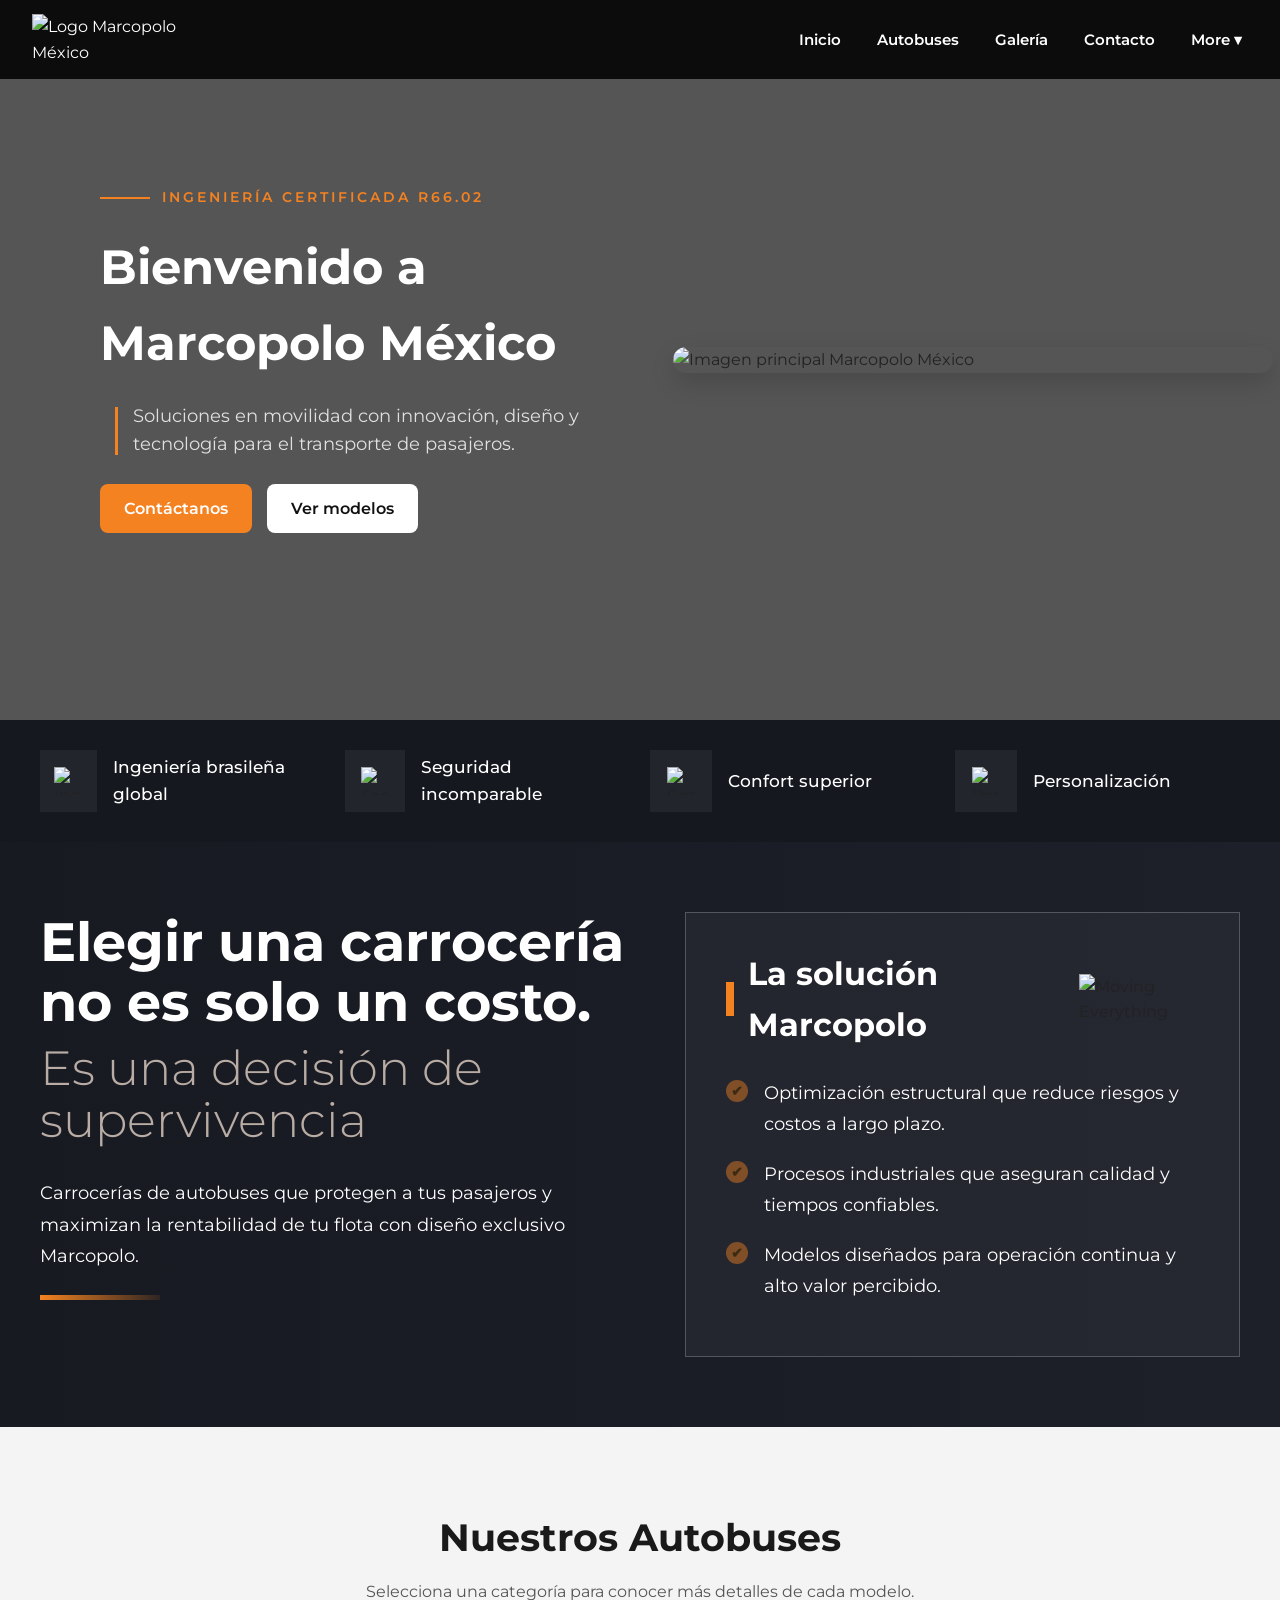
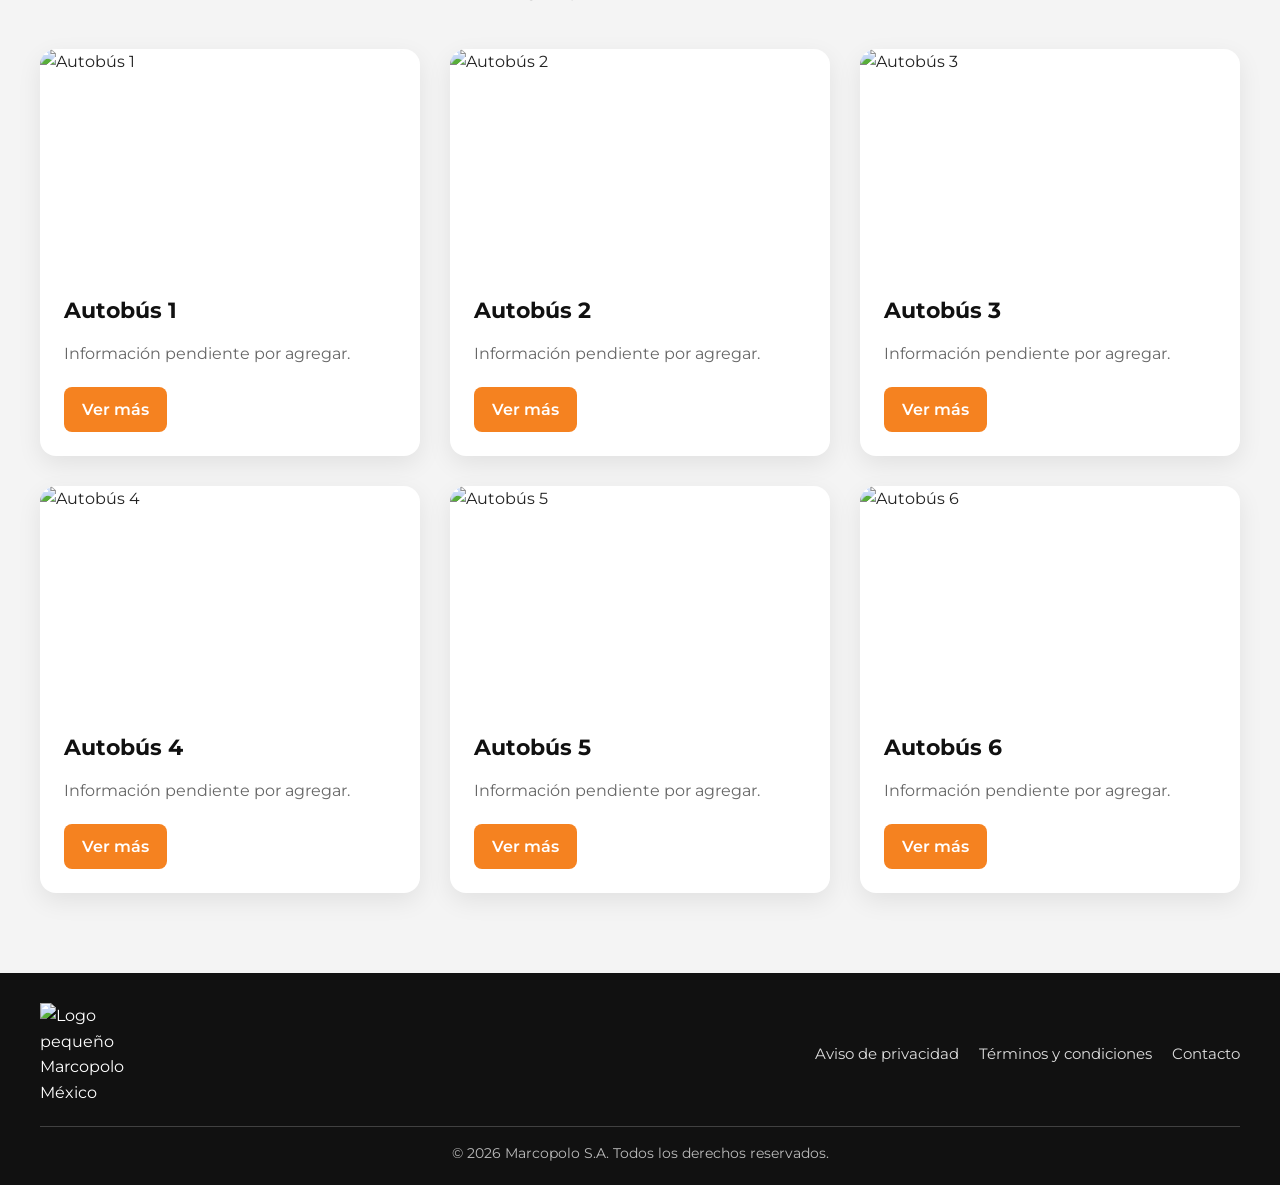
==== PROYECTO FINAL/index.html @ 4798199f "Proyecto Final Com 1" ====
<!DOCTYPE html>
<html lang="es">

<head>
    <meta charset="UTF-8">
    <meta name="viewport" content="width=device-width, initial-scale=1.0">
    <title>Marcopolo México</title>
    <link rel="stylesheet" href="./src/style.css">
</head>

<body>

    <!-- HEADER -->
    <header class="header scrolled">
        <nav class="navbar">
            <div class="logo">
                <a href="#">
                    <img src="https://static.wixstatic.com/media/1a2358_b7e02a08e4a04e098632e47b6dcf3180~mv2.webp/v1/fill/w_160,h_32,al_c,q_80,usm_0.66_1.00_0.01,enc_avif,quality_auto/Logo%20-%20tipografia%20blanca.webp"
                        alt="Logo Marcopolo México">
                </a>
            </div>

            <ul class="nav-menu">
                <li><a href="#inicio">Inicio</a></li>
                <li><a href="#foraneos">Autobuses</a></li>
                <li><a href="#galeria">Galería</a></li>
                <li><a href="#contacto">Contacto</a></li>

                <li class="dropdown">
                    <a href="#">More ▾</a>
                    <ul class="dropdown-menu">
                        <li><a href="#privacidad">Aviso de privacidad</a></li>
                        <li><a href="#ubicaciones">Ubicaciones</a></li>
                    </ul>
                </li>
            </ul>
        </nav>
    </header>

    <!-- MAIN -->
    <main class="main" id="inicio">
        <section class="hero">
            <div class="hero-content">
                <span class="hero-tag">
                    <span class="line"></span>
                    INGENIERÍA CERTIFICADA R66.02
                </span>

                <h1>Bienvenido a Marcopolo México</h1>

                <p class="hero-text">
                    Soluciones en movilidad con innovación, diseño y tecnología para el transporte de pasajeros.
                </p>
                <!-- BOTONES -->
                <div class="hero-buttons">
                    <a href="#contacto" class="btn-primary">Contáctanos</a>
                    <a href="#modelos" class="btn-secondary">Ver modelos</a>
                </div>
            </div>

            <div class="hero-media">
                <img src="https://www.marcopolomexico.com.mx/image/resize_crop?w=2000&h=1080&src=userfiles/ht-produtos/imagen-de-fondo-1.png"
                    alt="Imagen principal Marcopolo México">
            </div>
        </section>

        <!-- SECCIÓN 1: BENEFICIOS -->
        <section class="benefits">
            <div class="benefit-item">
                <div class="benefit-icon">
                    <img src="https://static.wixstatic.com/media/328b50_f29d10720d354759949ce87434130590%7Emv2.png/v1/fill/w_180%2Ch_180%2Clg_1%2Cusm_0.66_1.00_0.01/328b50_f29d10720d354759949ce87434130590%7Emv2.png"
                        alt="Ingeniería">
                </div>
                <p>Ingeniería brasileña global</p>
            </div>

            <div class="benefit-item">
                <div class="benefit-icon">
                    <img src="https://static.wixstatic.com/media/328b50_f29d10720d354759949ce87434130590%7Emv2.png/v1/fill/w_180%2Ch_180%2Clg_1%2Cusm_0.66_1.00_0.01/328b50_f29d10720d354759949ce87434130590%7Emv2.png"
                        alt="Seguridad">
                </div>
                <p>Seguridad incomparable</p>
            </div>

            <div class="benefit-item">
                <div class="benefit-icon">
                    <img src="https://static.wixstatic.com/media/328b50_f29d10720d354759949ce87434130590%7Emv2.png/v1/fill/w_180%2Ch_180%2Clg_1%2Cusm_0.66_1.00_0.01/328b50_f29d10720d354759949ce87434130590%7Emv2.png"
                        alt="Confort">
                </div>
                <p>Confort superior</p>
            </div>

            <div class="benefit-item">
                <div class="benefit-icon">
                    <img src="https://static.wixstatic.com/media/328b50_f29d10720d354759949ce87434130590%7Emv2.png/v1/fill/w_180%2Ch_180%2Clg_1%2Cusm_0.66_1.00_0.01/328b50_f29d10720d354759949ce87434130590%7Emv2.png"
                        alt="Personalización">
                </div>
                <p>Personalización</p>
            </div>
        </section>

        <!-- SECCIÓN 2: TEXTO + SOLUCIÓN MARCOPOLO -->
        <section class="about-solution">
            <div class="about-text">
                <h2>Elegir una carrocería no es solo un costo.</h2>
                <h3>Es una decisión de supervivencia</h3>
                <p>
                    Carrocerías de autobuses que protegen a tus pasajeros y
                    maximizan la rentabilidad de tu flota con diseño exclusivo Marcopolo.
                </p>
                <span class="about-line"></span>
            </div>

            <div class="solution-box">
                <div class="solution-header">
                    <span class="solution-accent"></span>
                    <h3>La solución Marcopolo</h3>
                    <img src="..." alt="Moving Everything">
                </div>

                <ul>
                    <li>Optimización estructural que reduce riesgos y costos a largo plazo.</li>
                    <li>Procesos industriales que aseguran calidad y tiempos confiables.</li>
                    <li>Modelos diseñados para operación continua y alto valor percibido.</li>
                </ul>
            </div>
        </section>

        <!-- SECCIÓN 3: MENÚ DE 6 CARDS -->
        <section class="bus-menu" id="foraneos">
            <div class="section-title">
                <h2>Nuestros Autobuses</h2>
                <p>Selecciona una categoría para conocer más detalles de cada modelo.</p>
            </div>

            <div class="bus-cards">
                <article class="bus-card">
                    <div class="bus-card-image">
                        <img src="..." alt="Autobús 1">
                    </div>
                    <div class="bus-card-content">
                        <h3>Autobús 1</h3>
                        <p>Información pendiente por agregar.</p>
                        <a href="#">Ver más</a>
                    </div>
                </article>

                <article class="bus-card">
                    <div class="bus-card-image">
                        <img src="..." alt="Autobús 2">
                    </div>
                    <div class="bus-card-content">
                        <h3>Autobús 2</h3>
                        <p>Información pendiente por agregar.</p>
                        <a href="#">Ver más</a>
                    </div>
                </article>

                <article class="bus-card">
                    <div class="bus-card-image">
                        <img src="..." alt="Autobús 3">
                    </div>
                    <div class="bus-card-content">
                        <h3>Autobús 3</h3>
                        <p>Información pendiente por agregar.</p>
                        <a href="#">Ver más</a>
                    </div>
                </article>

                <article class="bus-card">
                    <div class="bus-card-image">
                        <img src="..." alt="Autobús 4">
                    </div>
                    <div class="bus-card-content">
                        <h3>Autobús 4</h3>
                        <p>Información pendiente por agregar.</p>
                        <a href="#">Ver más</a>
                    </div>
                </article>

                <article class="bus-card">
                    <div class="bus-card-image">
                        <img src="..." alt="Autobús 5">
                    </div>
                    <div class="bus-card-content">
                        <h3>Autobús 5</h3>
                        <p>Información pendiente por agregar.</p>
                        <a href="#">Ver más</a>
                    </div>
                </article>

                <article class="bus-card">
                    <div class="bus-card-image">
                        <img src="..." alt="Autobús 6">
                    </div>
                    <div class="bus-card-content">
                        <h3>Autobús 6</h3>
                        <p>Información pendiente por agregar.</p>
                        <a href="#">Ver más</a>
                    </div>
                </article>
            </div>
        </section>
    </main>

    <!-- FOOTER -->
    <footer class="footer">
        <div class="footer-container">
            <div class="footer-logo">
                <img src="https://static.wixstatic.com/media/1a2358_b57d3fe63d0a45a3bd9db5c2badbbc7b~mv2.webp/v1/fill/w_143,h_22,al_c,q_80,usm_0.66_1.00_0.01,enc_avif,quality_auto/logo-gris.webp"
                    alt="Logo pequeño Marcopolo México">
            </div>

            <div class="footer-links">
                <a href="#privacidad">Aviso de privacidad</a>
                <a href="#terminos">Términos y condiciones</a>
                <a href="#contacto">Contacto</a>
            </div>
        </div>

        <div class="footer-copy">
            <p>© 2026 Marcopolo S.A. Todos los derechos reservados.</p>
        </div>
    </footer>

    <script>
        const header = document.querySelector('.header');

        window.addEventListener('scroll', () => {
            if (window.scrollY > 50) {
                header.classList.add('scrolled');
            } else {
                header.classList.remove('scrolled');
            }
        });
    </script>

</body>

</html>
---- PROYECTO FINAL/src/style.css ----
/* =========================
FUENTE Y CONFIGURACIÓN GLOBAL
========================= */
@import url('https://fonts.googleapis.com/css2?family=Montserrat:wght@300;400;500;600;700&display=swap');

/* Selector universal */
* {
    margin: 0;
    padding: 0;
    box-sizing: border-box;
}

/* Herencia y estilos base */
html {
    scroll-behavior: smooth;
}

body {
    font-family: 'Montserrat', sans-serif;
    background-color: #f4f4f4;
    color: #222;
    line-height: 1.6;
}

body,
html {
    margin: 0;
    padding: 0;
}

/* Selectores múltiples */
h1,
h2,
h3 {
    color: #111;
}

a {
    text-decoration: none;
    color: inherit;
}

ul {
    list-style: none;
}

img {
    max-width: 100%;
    display: block;
}

/* =========================
HEADER Y NAVBAR
========================= */
.header {
    position: fixed;
    top: 0;
    left: 0;
    width: 100%;

    background-color: rgba(0, 0, 0, 0.85);
    color: #fff;

    z-index: 1000;
    transition: background-color 0.4s ease, backdrop-filter 0.4s ease;
}

.navbar {
    max-width: 1400px;
    margin: 0 auto;
    padding: 14px 32px;

    display: flex;
    /* Flexbox */
    justify-content: space-between;
    align-items: center;
    gap: 20px;
}

.logo img {
    width: 170px;
    height: auto;
}

/* Menú principal */
.nav-menu {
    display: flex;
    align-items: center;
    gap: 24px;
}

.nav-menu li {
    position: relative;
    /* necesario para el dropdown */
}

.nav-menu a {
    font-size: 0.95rem;
    font-weight: 600;
    color: #ffffff;
    padding: 10px 6px;
    transition: color 0.3s ease, border-color 0.3s ease;
    border-bottom: 2px solid transparent;
}

/* Hover */
.nav-menu a:hover {
    color: #f58220;
    border-bottom: 2px solid #f58220;
}

.header.scrolled {
    background-color: transparent;
    backdrop-filter: blur(6px);
    /* efecto moderno opcional */
}


/* =========================
DROPDOWN
========================= */
.dropdown-menu {
    position: absolute;
    top: 100%;
    right: 0;

    min-width: 220px;
    background-color: #ffffff;
    border-radius: 10px;
    box-shadow: 0 8px 18px rgba(0, 0, 0, 0.15);
    padding: 10px 0;

    display: none;
    /* Displays */
    z-index: 999;
}

.dropdown-menu li a {
    display: block;
    padding: 12px 18px;
    border-bottom: none;
    font-size: 0.92rem;
    color: #222;
}

.dropdown-menu li a:hover {
    background-color: #f7f7f7;
    color: #f58220;
    border-bottom: none;
    transition-delay: 0.2s;
}

/* Mostrar dropdown con hover */
.dropdown:hover .dropdown-menu {
    display: block;
    transition-delay: 0.2s;
    

}

/* =========================
MAIN
========================= */
.main {
    margin-top: 0px;
    /* espacio por navbar fija */
}

/* Hero */
.hero {
    min-height: 80vh;

    background-image: url("https://static.wixstatic.com/media/1a2358_48961b8c844d4403a80eb0243991294a~mv2.jpg/v1/fill/w_1500,h_648,al_c,q_85,enc_avif,quality_auto/1a2358_48961b8c844d4403a80eb0243991294a~mv2.jpg");
    /* tu imagen */
    background-size: cover;
    background-position: center;
    background-repeat: no-repeat;

    position: relative;
    display: flex;
    align-items: center;
    justify-content: center;

    padding: 0;
    margin: 0;

}

.hero-tag {
    display: flex;
    align-items: center;
    gap: 12px;
    color: #f58220;
    font-size: 0.85rem;
    letter-spacing: 3px;
    font-weight: 600;
    margin-bottom: 20px;
}

.hero-tag .line {
    width: 50px;
    height: 2px;
    background-color: #f58220;
}

/* Overlay oscuro para legibilidad */
.hero::before {
    content: "";
    position: absolute;
    inset: 0;
    background: rgba(0, 0, 0, 0.65);
    z-index: 1;
}

.hero-content {
    flex: 1 1 500px;
    position: relative;
    z-index: 2;
    text-align: left;
    padding-left: 100px;
    color: #ffffff;

    max-width: 1200px;
    margin: 0 auto;
}

.hero-content h1 {
    font-size: 3rem;
    margin-bottom: 20px;
    color: #ffffff;
    font-weight: 700;
    text-align: left;

}

.hero-content p {
    max-width: 600px;
    font-size: 1.1rem;
    margin: 15px;
    margin-bottom: 25px;
    color: #e0e0e0;
}

.hero-content,
.hero-media {
    position: relative;
    z-index: 2;
}

/* =========================
PÁRRAFO CON LÍNEA LATERAL
========================= */
.hero-text {
    position: relative;
    padding-left: 18px;
    margin: 0;
    margin-bottom: 30px;
    text-align: left;
    max-width: 600px;
}

.hero-text::before {
    content: "";
    position: absolute;
    left: 0;
    top: 5px;
    width: 3px;
    height: 85%;
    background-color: #f58220;
}

.hero-buttons {
    display: flex;
    justify-content: flex-start;
    gap: 15px;
    flex-wrap: wrap;
}


/* Botón principal */
.btn-primary {
    display: inline-block;
    background-color: #f58220;
    color: #fff;
    padding: 12px 24px;
    border-radius: 8px;
    font-weight: 600;
}

/* Botón secundario sólido */
.btn-secondary {
    background-color: #ffffff;
    color: #111;
    padding: 12px 24px;
    border-radius: 8px;
    font-weight: 600;
}

/* Botón secundario outline */
.btn-secondary-outline {
    border: 2px solid #ffffff;
    color: #ffffff;
    padding: 12px 24px;
    border-radius: 8px;
    font-weight: 600;
}

/* Hover */
.btn-secondary:hover {
    background-color: #110800;
    transform: translateY(-2px);
    color: #fff;
    transition-delay: 0.2s;

}

.btn-secondary-outline:hover {
    background-color: #ffffff;
    transform: translateY(-2px);
    color: #111;
    transition-delay: 0.2s;

}

.btn-primary:hover {
    background-color: #110800;
    transform: translateY(-2px);
    transition-delay: 0.2s;
}

.hero-media {
    flex: 1 1 450px;
    display: flex;
    justify-content: center;
    align-items: center;
}

.hero-media img {
    width: 100%;
    max-width: 600px;
    border-radius: 18px;
    box-shadow: 0 10px 25px rgba(0, 0, 0, 0.15);
}

/* Contenido placeholder */
.content-placeholder {
    padding: 80px 40px;
    background-color: #ffffff;
}

.content-placeholder h2 {
    font-size: 2rem;
    margin-bottom: 20px;
}

.content-placeholder p {
    max-width: 850px;
    font-size: 1rem;
    color: #555;
}

/* =========================
FOOTER
========================= */
.footer {
    background-color: #111;
    color: #fff;
    padding: 30px 40px 20px;
}

.footer-container {
    max-width: 1400px;
    margin: 0 auto 20px;

    display: flex;
    justify-content: space-between;
    align-items: center;
    flex-wrap: wrap;
    gap: 20px;
}

.footer-logo img {
    width: 120px;
}

.footer-links {
    display: flex;
    gap: 20px;
    flex-wrap: wrap;
}

.footer-links a {
    color: #ddd;
    font-size: 0.95rem;
    transition: color 0.3s ease;
}

.footer-links a:hover {
    color: #f58220;
    transition-delay: 0.2s;
}

.footer-copy {
    max-width: 1400px;
    margin: 0 auto;
    padding-top: 15px;
    border-top: 1px solid rgba(255, 255, 255, 0.2);
    text-align: center;
    font-size: 0.9rem;
    color: #bbb;
}

/* =========================
   ESPECIFICIDAD
   Ejemplo de selector más específico
========================= */
.nav-menu .dropdown .dropdown-menu li a {
    font-weight: 500;
}

/* =========================
POSITION STICKY
Puedes usarlo después en una sección
========================= */
.sticky-example {
    position: sticky;
    top: 100px;
}

/* =========================
MEDIA QUERIES
========================= */
@media (max-width: 992px) {
    .navbar {
        flex-direction: column;
        align-items: flex-start;
    }

    .nav-menu {
        flex-wrap: wrap;
        gap: 14px;
    }

    .hero {
        padding: 40px 25px;
    }

    .hero-content h1 {
        font-size: 2.3rem;
    }
}

@media (max-width: 768px) {
    .header {
        position: static;
    }

    .main {
        margin-top: 0;
    }

    .navbar {
        padding: 20px;
    }

    .nav-menu {
        flex-direction: column;
        align-items: flex-start;
        width: 100%;
    }

    .dropdown-menu {
        position: static;
        box-shadow: none;
        border-radius: 0;
        padding-left: 10px;
        background-color: #f9f9f9;
    }

    .dropdown:hover .dropdown-menu {
        display: block;
        transition-delay: 0.2s;
    }

    .hero {
        min-height: auto;
        flex-direction: column;
        text-align: center;
    }

    .hero-content p {
        margin-left: auto;
        margin-right: auto;

    }

    .hero-content {
        padding-left: 20px;
    }

    .hero-media {
        width: 100%;
    }

    .footer-container {
        flex-direction: column;
        align-items: flex-start;
    }
}

@media (max-width: 480px) {
    .hero-content h1 {
        font-size: 1.8rem;
    }

    .hero-content p {
        font-size: 0.95rem;
    }

    .btn-primary {
        width: 100%;
        text-align: center;
    }

    .footer-links {
        flex-direction: column;
        gap: 10px;
    }
}



/* =========================
   SECCIÓN 1: BENEFICIOS
========================= */
.benefits {
    background-color: #16181f;
    padding: 30px 40px;

    display: flex;
    justify-content: space-between;
    align-items: center;
    flex-wrap: wrap;
    gap: 20px;
}

.benefit-item {
    display: flex;
    align-items: center;
    gap: 16px;
    flex: 1 1 220px;
    min-width: 220px;
}

.benefit-icon {
    width: 62px;
    height: 62px;
    background-color: #23252d;

    display: flex;
    justify-content: center;
    align-items: center;
}

.benefit-icon img {
    width: 28px;
    height: 28px;
    object-fit: contain;
}

.benefit-item p {
    color: #ffffff;
    font-size: 1.05rem;
    font-weight: 500;
    margin: 0;
}

/* =========================
   SECCIÓN 2: TEXTO + SOLUCIÓN
========================= */
.about-solution {
    background: linear-gradient(90deg, #181a22 0%, #1d1f29 100%);
    padding: 70px 40px;

    display: flex;
    justify-content: space-between;
    align-items: flex-start;
    gap: 40px;
    flex-wrap: wrap;
}

.about-text {
    flex: 1 1 500px;
    max-width: 650px;
}

.about-text h2 {
    color: #ffffff;
    font-size: 3.4rem;
    line-height: 1.1;
    margin-bottom: 10px;
}

.about-text h3 {
    color: #b8aca4;
    font-size: 3rem;
    line-height: 1.1;
    font-weight: 300;
    margin-bottom: 30px;
}

.about-text p {
    color: #ffffff;
    font-size: 1.15rem;
    line-height: 1.7;
    max-width: 700px;
}

.about-line {
    display: block;
    width: 120px;
    height: 5px;
    margin-top: 24px;
    background: linear-gradient(90deg, #f58220 0%, rgba(245, 130, 32, 0.1) 100%);
}

.solution-box {
    flex: 1 1 450px;
    max-width: 700px;
    border: 1px solid rgba(255, 255, 255, 0.22);
    background-color: rgba(255, 255, 255, 0.04);
    padding: 35px 40px;
}

.solution-header {
    display: flex;
    align-items: center;
    gap: 14px;
    margin-bottom: 28px;
    flex-wrap: wrap;
}

.solution-accent {
    width: 8px;
    height: 34px;
    background-color: #f58220;
    display: inline-block;
}

.solution-header h3 {
    color: #ffffff;
    font-size: 2rem;
    margin: 0;
    flex: 1;
}

.solution-header img {
    width: 120px;
    height: auto;
}

.solution-box ul {
    list-style: none;
    padding: 0;
    margin: 0;
}

.solution-box li {
    color: #ffffff;
    font-size: 1.12rem;
    line-height: 1.7;
    margin-bottom: 20px;
    padding-left: 38px;
    position: relative;
}

.solution-box li::before {
    content: "✔";
    position: absolute;
    left: 0;
    top: 2px;
    width: 22px;
    height: 22px;
    border-radius: 50%;
    background-color: rgba(245, 130, 32, 0.45);
    color: #3b2b13;
    font-size: 0.9rem;
    font-weight: bold;

    display: flex;
    justify-content: center;
    align-items: center;
}

/* =========================
   SECCIÓN 3: CARDS AUTOBUSES
========================= */
.bus-menu {
    background-color: #f4f4f4;
    padding: 80px 40px;
}

.section-title {
    text-align: center;
    margin-bottom: 45px;
}

.section-title h2 {
    font-size: 2.4rem;
    color: #1a1a1a;
    margin-bottom: 10px;
}

.section-title p {
    color: #555;
    font-size: 1rem;
}

.bus-cards {
    display: flex;
    flex-wrap: wrap;
    gap: 30px;
    justify-content: center;
}

.bus-card {
    background-color: #ffffff;
    width: calc(33.333% - 20px);
    min-width: 280px;
    max-width: 380px;
    border-radius: 16px;
    overflow: hidden;
    box-shadow: 0 8px 24px rgba(0, 0, 0, 0.08);
    transition: transform 0.3s ease, box-shadow 0.3s ease;
}

.bus-card:hover {
    transform: translateY(-8px);
    box-shadow: 0 14px 32px rgba(0, 0, 0, 0.15);
    transition-delay: 0.2s;
}

.bus-card-image {
    width: 100%;
    height: 220px;
    overflow: hidden;
}

.bus-card-image img {
    width: 100%;
    height: 100%;
    object-fit: cover;
}

.bus-card-content {
    padding: 24px;
}

.bus-card-content h3 {
    font-size: 1.4rem;
    margin-bottom: 12px;
    color: #111;
}

.bus-card-content p {
    color: #666;
    margin-bottom: 20px;
    line-height: 1.6;
}

.bus-card-content a {
    display: inline-block;
    padding: 10px 18px;
    background-color: #f58220;
    color: #ffffff;
    border-radius: 8px;
    font-weight: 600;
    transition: background-color 0.3s ease;
}

.bus-card-content a:hover {
    background-color: #d86d13;
    transition-delay: 0.2s;
}

/* =========================
RESPONSIVE
========================= */
@media (max-width: 992px) {
    .about-text h2 {
        font-size: 2.6rem;
    }

    .about-text h3 {
        font-size: 2.2rem;
    }

    .solution-header h3 {
        font-size: 1.6rem;
    }

    .bus-card {
        width: calc(50% - 15px);
    }
}

@media (max-width: 768px) {

    .benefits,
    .about-solution,
    .bus-menu {
        padding-left: 20px;
        padding-right: 20px;
    }

    .benefits {
        flex-direction: column;
        align-items: flex-start;
    }

    .about-text h2 {
        font-size: 2.2rem;
    }

    .about-text h3 {
        font-size: 1.9rem;
    }

    .about-text p,
    .solution-box li {
        font-size: 1rem;
    }

    .bus-card {
        width: 100%;
        max-width: 100%;
    }
}
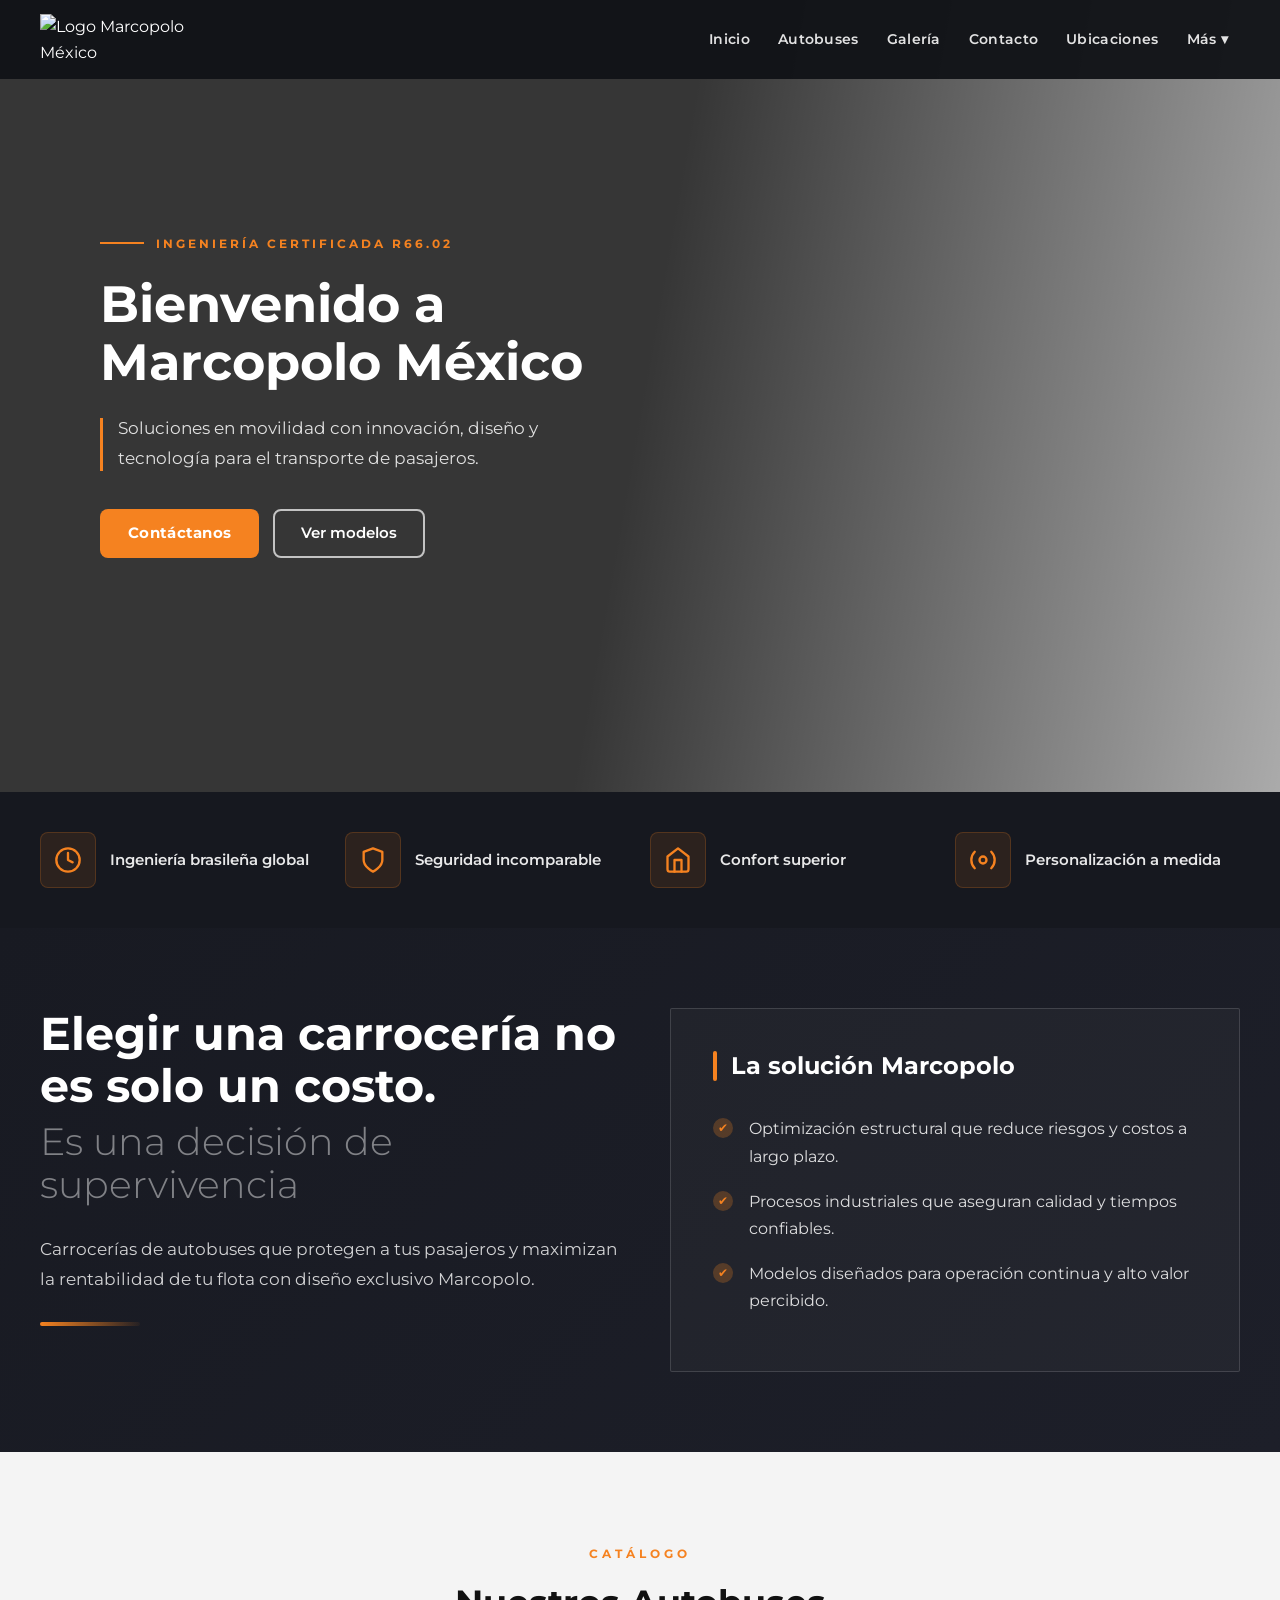
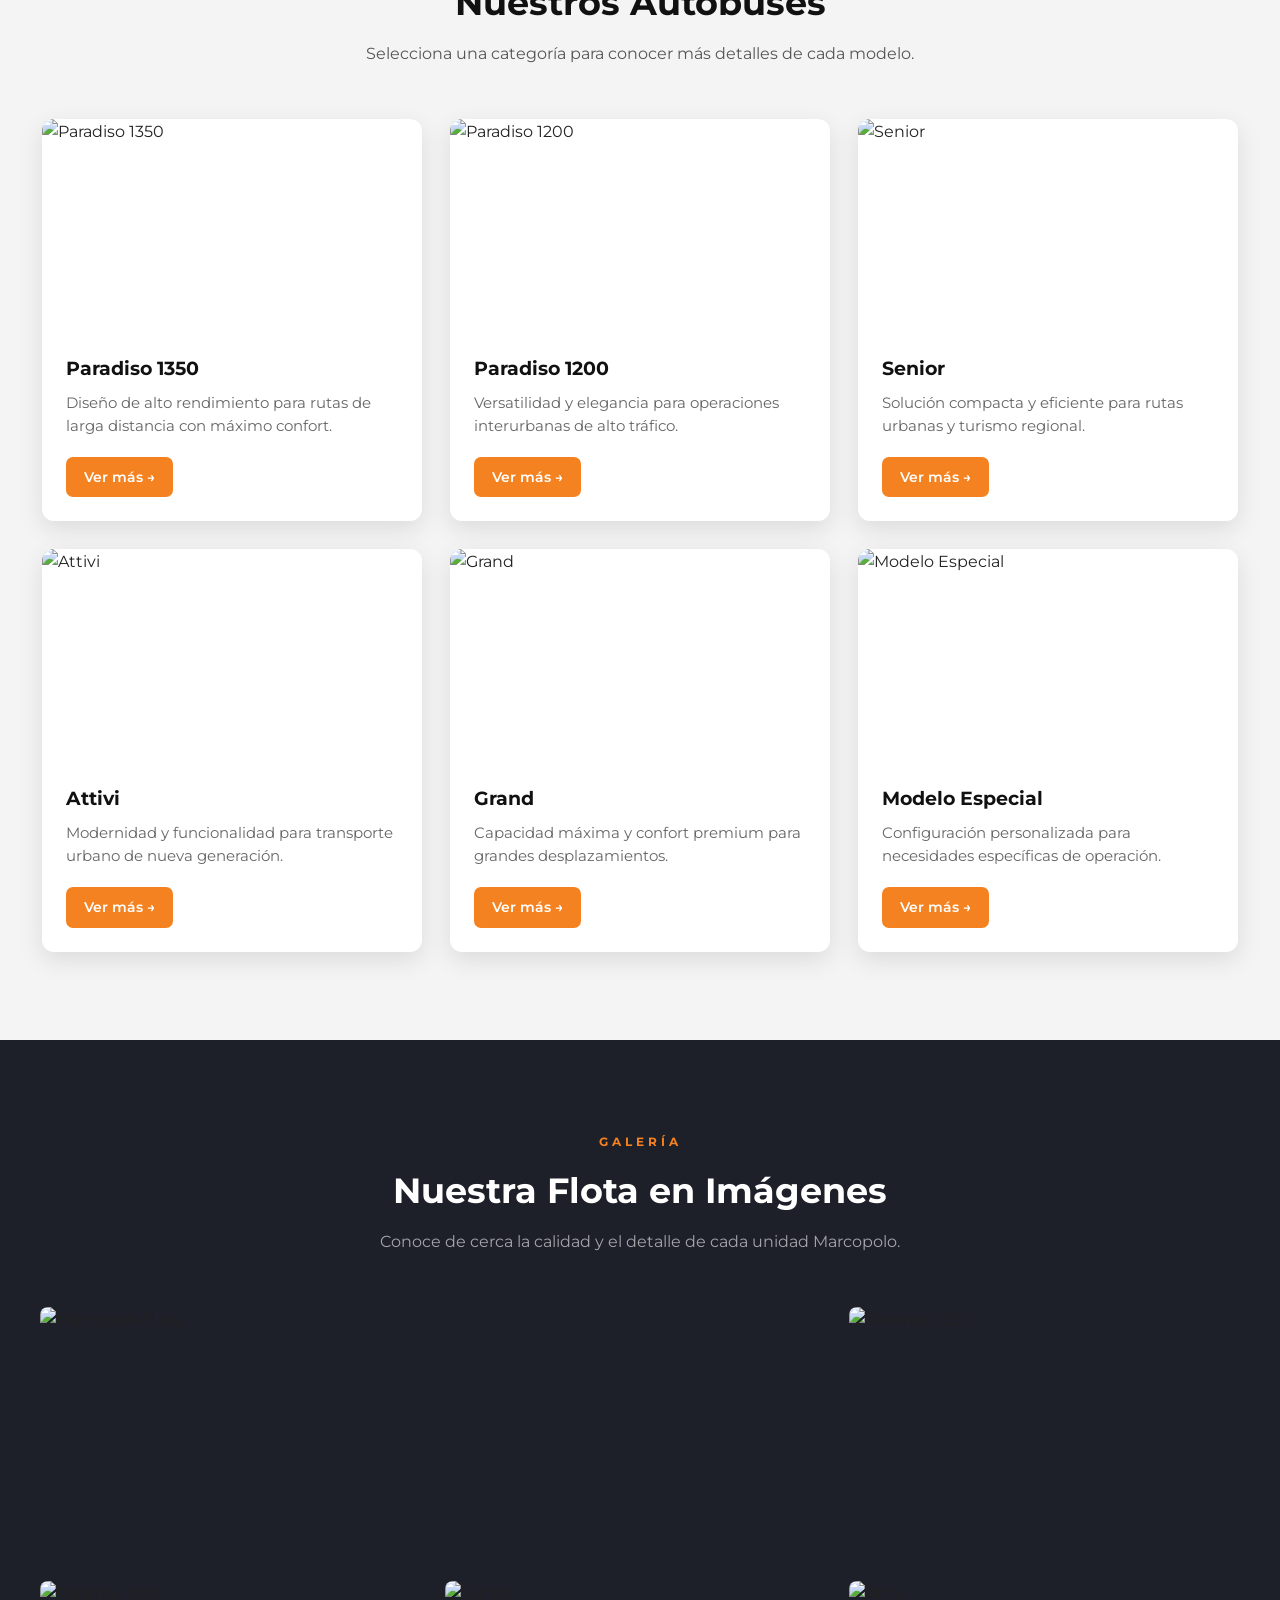
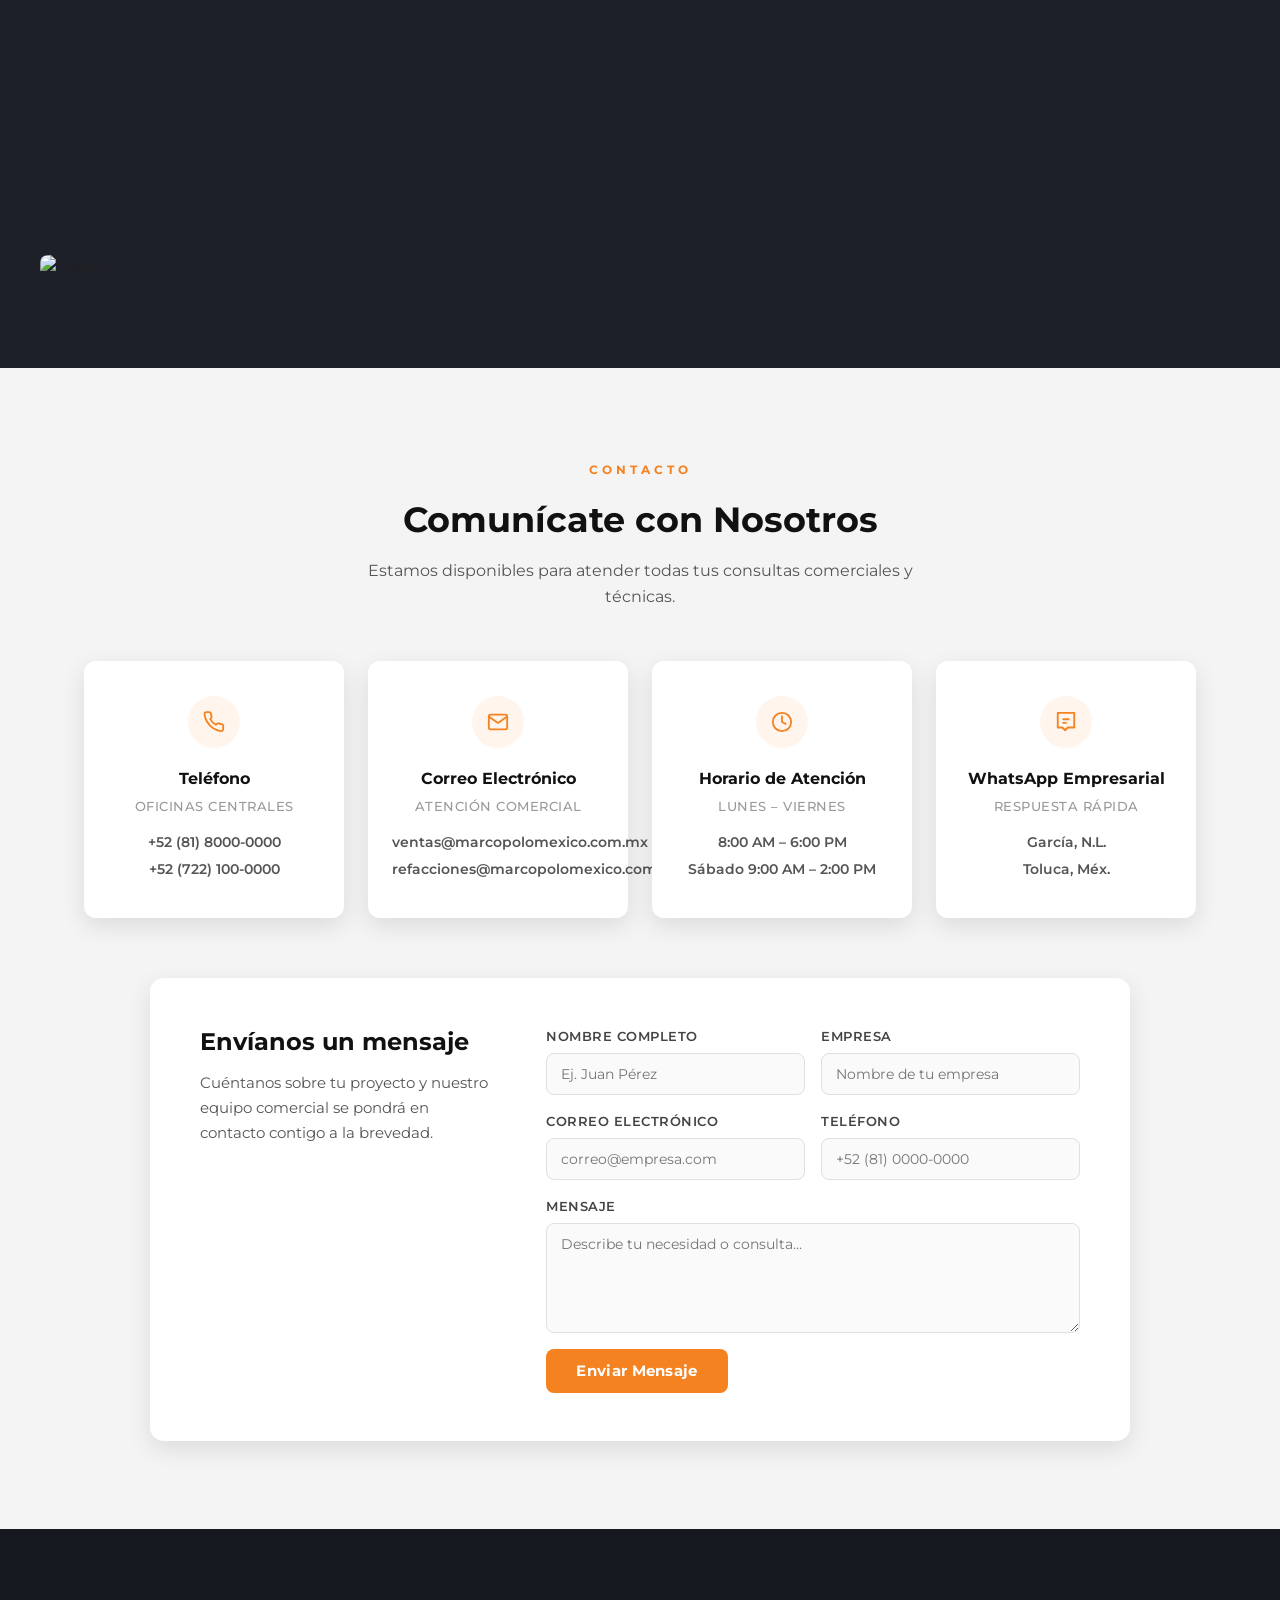
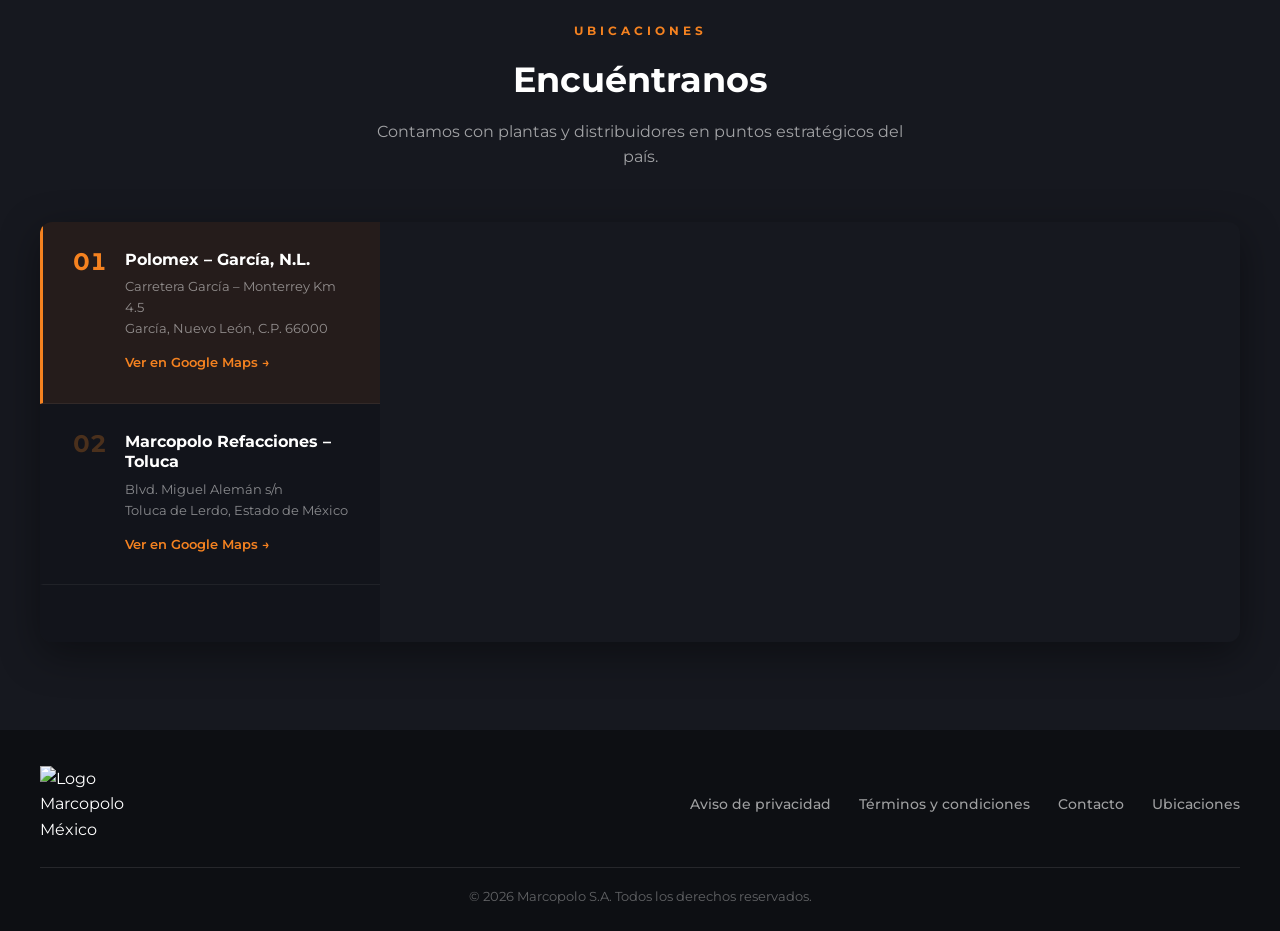
==== commit c67a56f9: "Cambios finales" ====
--- a/PROYECTO FINAL/index.html
+++ b/PROYECTO FINAL/index.html
@@ -6,31 +6,40 @@
     <meta name="viewport" content="width=device-width, initial-scale=1.0">
     <title>Marcopolo México</title>
     <link rel="stylesheet" href="./src/style.css">
+    <link rel="icon" type="image/x-icon"
+        href="https://static.wixstatic.com/media/328b50_f29d10720d354759949ce87434130590%7Emv2.png/v1/fill/w_180%2Ch_180%2Clg_1%2Cusm_0.66_1.00_0.01/328b50_f29d10720d354759949ce87434130590%7Emv2.png">
+    <link rel="preconnect" href="https://fonts.googleapis.com">
+    <link href="https://fonts.googleapis.com/css2?family=Montserrat:wght@300;400;500;600;700&display=swap"
+        rel="stylesheet">
 </head>
 
 <body>
 
     <!-- HEADER -->
-    <header class="header scrolled">
+    <header class="header" id="top">
         <nav class="navbar">
             <div class="logo">
-                <a href="#">
+                <a href="#inicio">
                     <img src="https://static.wixstatic.com/media/1a2358_b7e02a08e4a04e098632e47b6dcf3180~mv2.webp/v1/fill/w_160,h_32,al_c,q_80,usm_0.66_1.00_0.01,enc_avif,quality_auto/Logo%20-%20tipografia%20blanca.webp"
                         alt="Logo Marcopolo México">
                 </a>
             </div>
 
-            <ul class="nav-menu">
+            <button class="nav-toggle" id="navToggle" aria-label="Abrir menú">
+                <span></span><span></span><span></span>
+            </button>
+
+            <ul class="nav-menu" id="navMenu">
                 <li><a href="#inicio">Inicio</a></li>
-                <li><a href="#foraneos">Autobuses</a></li>
+                <li><a href="#autobuses">Autobuses</a></li>
                 <li><a href="#galeria">Galería</a></li>
                 <li><a href="#contacto">Contacto</a></li>
-
+                <li><a href="#ubicaciones">Ubicaciones</a></li>
                 <li class="dropdown">
-                    <a href="#">More ▾</a>
+                    <a href="#" aria-haspopup="true">Más ▾</a>
                     <ul class="dropdown-menu">
                         <li><a href="#privacidad">Aviso de privacidad</a></li>
-                        <li><a href="#ubicaciones">Ubicaciones</a></li>
+                        <li><a href="#terminos">Términos y condiciones</a></li>
                     </ul>
                 </li>
             </ul>
@@ -39,67 +48,69 @@
 
     <!-- MAIN -->
     <main class="main" id="inicio">
+
+        <!-- HERO -->
         <section class="hero">
             <div class="hero-content">
                 <span class="hero-tag">
                     <span class="line"></span>
                     INGENIERÍA CERTIFICADA R66.02
                 </span>
-
-                <h1>Bienvenido a Marcopolo México</h1>
-
+                <h1>Bienvenido a<br>Marcopolo México</h1>
                 <p class="hero-text">
                     Soluciones en movilidad con innovación, diseño y tecnología para el transporte de pasajeros.
                 </p>
-                <!-- BOTONES -->
                 <div class="hero-buttons">
                     <a href="#contacto" class="btn-primary">Contáctanos</a>
-                    <a href="#modelos" class="btn-secondary">Ver modelos</a>
-                </div>
-            </div>
-
-            <div class="hero-media">
-                <img src="https://www.marcopolomexico.com.mx/image/resize_crop?w=2000&h=1080&src=userfiles/ht-produtos/imagen-de-fondo-1.png"
-                    alt="Imagen principal Marcopolo México">
-            </div>
-        </section>
-
-        <!-- SECCIÓN 1: BENEFICIOS -->
+                    <a href="#autobuses" class="btn-secondary-outline">Ver modelos</a>
+                </div>
+            </div>
+        </section>
+
+        <!-- BENEFICIOS -->
         <section class="benefits">
             <div class="benefit-item">
                 <div class="benefit-icon">
-                    <img src="https://static.wixstatic.com/media/328b50_f29d10720d354759949ce87434130590%7Emv2.png/v1/fill/w_180%2Ch_180%2Clg_1%2Cusm_0.66_1.00_0.01/328b50_f29d10720d354759949ce87434130590%7Emv2.png"
-                        alt="Ingeniería">
+                    <svg xmlns="http://www.w3.org/2000/svg" viewBox="0 0 24 24" fill="none" stroke="#f58220"
+                        stroke-width="2" stroke-linecap="round" stroke-linejoin="round" width="28" height="28">
+                        <circle cx="12" cy="12" r="10" />
+                        <polyline points="12 6 12 12 16 14" />
+                    </svg>
                 </div>
                 <p>Ingeniería brasileña global</p>
             </div>
-
             <div class="benefit-item">
                 <div class="benefit-icon">
-                    <img src="https://static.wixstatic.com/media/328b50_f29d10720d354759949ce87434130590%7Emv2.png/v1/fill/w_180%2Ch_180%2Clg_1%2Cusm_0.66_1.00_0.01/328b50_f29d10720d354759949ce87434130590%7Emv2.png"
-                        alt="Seguridad">
+                    <svg xmlns="http://www.w3.org/2000/svg" viewBox="0 0 24 24" fill="none" stroke="#f58220"
+                        stroke-width="2" stroke-linecap="round" stroke-linejoin="round" width="28" height="28">
+                        <path d="M12 22s8-4 8-10V5l-8-3-8 3v7c0 6 8 10 8 10z" />
+                    </svg>
                 </div>
                 <p>Seguridad incomparable</p>
             </div>
-
             <div class="benefit-item">
                 <div class="benefit-icon">
-                    <img src="https://static.wixstatic.com/media/328b50_f29d10720d354759949ce87434130590%7Emv2.png/v1/fill/w_180%2Ch_180%2Clg_1%2Cusm_0.66_1.00_0.01/328b50_f29d10720d354759949ce87434130590%7Emv2.png"
-                        alt="Confort">
+                    <svg xmlns="http://www.w3.org/2000/svg" viewBox="0 0 24 24" fill="none" stroke="#f58220"
+                        stroke-width="2" stroke-linecap="round" stroke-linejoin="round" width="28" height="28">
+                        <path d="M3 9l9-7 9 7v11a2 2 0 0 1-2 2H5a2 2 0 0 1-2-2z" />
+                        <polyline points="9 22 9 12 15 12 15 22" />
+                    </svg>
                 </div>
                 <p>Confort superior</p>
             </div>
-
             <div class="benefit-item">
                 <div class="benefit-icon">
-                    <img src="https://static.wixstatic.com/media/328b50_f29d10720d354759949ce87434130590%7Emv2.png/v1/fill/w_180%2Ch_180%2Clg_1%2Cusm_0.66_1.00_0.01/328b50_f29d10720d354759949ce87434130590%7Emv2.png"
-                        alt="Personalización">
-                </div>
-                <p>Personalización</p>
-            </div>
-        </section>
-
-        <!-- SECCIÓN 2: TEXTO + SOLUCIÓN MARCOPOLO -->
+                    <svg xmlns="http://www.w3.org/2000/svg" viewBox="0 0 24 24" fill="none" stroke="#f58220"
+                        stroke-width="2" stroke-linecap="round" stroke-linejoin="round" width="28" height="28">
+                        <circle cx="12" cy="12" r="3" />
+                        <path d="M19.07 4.93a10 10 0 0 1 0 14.14M4.93 4.93a10 10 0 0 0 0 14.14" />
+                    </svg>
+                </div>
+                <p>Personalización a medida</p>
+            </div>
+        </section>
+
+        <!-- SOBRE MARCOPOLO -->
         <section class="about-solution">
             <div class="about-text">
                 <h2>Elegir una carrocería no es solo un costo.</h2>
@@ -115,9 +126,7 @@
                 <div class="solution-header">
                     <span class="solution-accent"></span>
                     <h3>La solución Marcopolo</h3>
-                    <img src="..." alt="Moving Everything">
-                </div>
-
+                </div>
                 <ul>
                     <li>Optimización estructural que reduce riesgos y costos a largo plazo.</li>
                     <li>Procesos industriales que aseguran calidad y tiempos confiables.</li>
@@ -126,9 +135,10 @@
             </div>
         </section>
 
-        <!-- SECCIÓN 3: MENÚ DE 6 CARDS -->
-        <section class="bus-menu" id="foraneos">
+        <!-- AUTOBUSES -->
+        <section class="bus-menu" id="autobuses">
             <div class="section-title">
+                <span class="section-label">CATÁLOGO</span>
                 <h2>Nuestros Autobuses</h2>
                 <p>Selecciona una categoría para conocer más detalles de cada modelo.</p>
             </div>
@@ -136,103 +146,354 @@
             <div class="bus-cards">
                 <article class="bus-card">
                     <div class="bus-card-image">
-                        <img src="..." alt="Autobús 1">
+                        <img src="https://static.wixstatic.com/media/1a2358_f01400b9c866489996b57ca2719f0929~mv2.jpg/v1/fill/w_651,h_433,al_c,q_80,usm_0.66_1.00_0.01,enc_avif,quality_auto/paradiso1350-S-100.jpg"
+                            alt="Paradiso 1350">
                     </div>
                     <div class="bus-card-content">
-                        <h3>Autobús 1</h3>
-                        <p>Información pendiente por agregar.</p>
-                        <a href="#">Ver más</a>
+                        <h3>Paradiso 1350</h3>
+                        <p>Diseño de alto rendimiento para rutas de larga distancia con máximo confort.</p>
+                        <a href="#">Ver más →</a>
                     </div>
                 </article>
 
                 <article class="bus-card">
                     <div class="bus-card-image">
-                        <img src="..." alt="Autobús 2">
+                        <img src="https://static.wixstatic.com/media/1a2358_00ddc839a4cf4268a0f4509055fa1a1a~mv2.jpg/v1/fill/w_651,h_433,al_c,q_80,usm_0.66_1.00_0.01,enc_avif,quality_auto/paradiso1200-S-100.jpg"
+                            alt="Paradiso 1200">
                     </div>
                     <div class="bus-card-content">
-                        <h3>Autobús 2</h3>
-                        <p>Información pendiente por agregar.</p>
-                        <a href="#">Ver más</a>
+                        <h3>Paradiso 1200</h3>
+                        <p>Versatilidad y elegancia para operaciones interurbanas de alto tráfico.</p>
+                        <a href="#">Ver más →</a>
                     </div>
                 </article>
 
                 <article class="bus-card">
                     <div class="bus-card-image">
-                        <img src="..." alt="Autobús 3">
+                        <img src="https://static.wixstatic.com/media/1a2358_3d6aebf78696414f9e0a3ed7bf93f639~mv2.jpg/v1/fill/w_651,h_433,al_c,q_80,usm_0.66_1.00_0.01,enc_avif,quality_auto/Senior-ram-s-100.jpg"
+                            alt="Senior">
                     </div>
                     <div class="bus-card-content">
-                        <h3>Autobús 3</h3>
-                        <p>Información pendiente por agregar.</p>
-                        <a href="#">Ver más</a>
+                        <h3>Senior</h3>
+                        <p>Solución compacta y eficiente para rutas urbanas y turismo regional.</p>
+                        <a href="#">Ver más →</a>
                     </div>
                 </article>
 
                 <article class="bus-card">
                     <div class="bus-card-image">
-                        <img src="..." alt="Autobús 4">
+                        <img src="https://static.wixstatic.com/media/1a2358_92426f5577574175b28573eb9381c1f7~mv2.jpg/v1/fill/w_656,h_434,al_c,q_80,usm_0.66_1.00_0.01,enc_avif,quality_auto/attivi-S-100.jpg"
+                            alt="Attivi">
                     </div>
                     <div class="bus-card-content">
-                        <h3>Autobús 4</h3>
-                        <p>Información pendiente por agregar.</p>
-                        <a href="#">Ver más</a>
+                        <h3>Attivi</h3>
+                        <p>Modernidad y funcionalidad para transporte urbano de nueva generación.</p>
+                        <a href="#">Ver más →</a>
                     </div>
                 </article>
 
                 <article class="bus-card">
                     <div class="bus-card-image">
-                        <img src="..." alt="Autobús 5">
+                        <img src="https://static.wixstatic.com/media/1a2358_5009f026948549d899a3d13205c497da~mv2.jpg/v1/fill/w_656,h_434,al_c,q_80,usm_0.66_1.00_0.01,enc_avif,quality_auto/grand-s-100.jpg"
+                            alt="Grand">
                     </div>
                     <div class="bus-card-content">
-                        <h3>Autobús 5</h3>
-                        <p>Información pendiente por agregar.</p>
-                        <a href="#">Ver más</a>
+                        <h3>Grand</h3>
+                        <p>Capacidad máxima y confort premium para grandes desplazamientos.</p>
+                        <a href="#">Ver más →</a>
                     </div>
                 </article>
 
                 <article class="bus-card">
                     <div class="bus-card-image">
-                        <img src="..." alt="Autobús 6">
+                        <img src="https://www.marcopolomexico.com.mx/image/resize_crop?w=2000&h=1080&src=userfiles/ht-produtos/imagen-de-fondo-1.png"
+                            alt="Modelo Especial">
                     </div>
                     <div class="bus-card-content">
-                        <h3>Autobús 6</h3>
-                        <p>Información pendiente por agregar.</p>
-                        <a href="#">Ver más</a>
+                        <h3>Modelo Especial</h3>
+                        <p>Configuración personalizada para necesidades específicas de operación.</p>
+                        <a href="#">Ver más →</a>
                     </div>
                 </article>
             </div>
         </section>
+
+        <!-- GALERÍA -->
+        <section class="gallery-section" id="galeria">
+            <div class="section-title light">
+                <span class="section-label">GALERÍA</span>
+                <h2>Nuestra Flota en Imágenes</h2>
+                <p>Conoce de cerca la calidad y el detalle de cada unidad Marcopolo.</p>
+            </div>
+
+            <div class="gallery-grid">
+                <div class="gallery-item gallery-item--wide">
+                    <img src="https://static.wixstatic.com/media/1a2358_48961b8c844d4403a80eb0243991294a~mv2.jpg/v1/fill/w_1500,h_648,al_c,q_85,enc_avif,quality_auto/1a2358_48961b8c844d4403a80eb0243991294a~mv2.jpg"
+                        alt="Marcopolo flota">
+                    <div class="gallery-overlay"><span>Flota Marcopolo</span></div>
+                </div>
+                <div class="gallery-item">
+                    <img src="https://static.wixstatic.com/media/1a2358_f01400b9c866489996b57ca2719f0929~mv2.jpg/v1/fill/w_651,h_433,al_c,q_80,usm_0.66_1.00_0.01,enc_avif,quality_auto/paradiso1350-S-100.jpg"
+                        alt="Paradiso 1350">
+                    <div class="gallery-overlay"><span>Paradiso 1350</span></div>
+                </div>
+                <div class="gallery-item">
+                    <img src="https://static.wixstatic.com/media/1a2358_00ddc839a4cf4268a0f4509055fa1a1a~mv2.jpg/v1/fill/w_651,h_433,al_c,q_80,usm_0.66_1.00_0.01,enc_avif,quality_auto/paradiso1200-S-100.jpg"
+                        alt="Paradiso 1200">
+                    <div class="gallery-overlay"><span>Paradiso 1200</span></div>
+                </div>
+                <div class="gallery-item">
+                    <img src="https://static.wixstatic.com/media/1a2358_3d6aebf78696414f9e0a3ed7bf93f639~mv2.jpg/v1/fill/w_651,h_433,al_c,q_80,usm_0.66_1.00_0.01,enc_avif,quality_auto/Senior-ram-s-100.jpg"
+                        alt="Senior">
+                    <div class="gallery-overlay"><span>Senior</span></div>
+                </div>
+                <div class="gallery-item">
+                    <img src="https://static.wixstatic.com/media/1a2358_92426f5577574175b28573eb9381c1f7~mv2.jpg/v1/fill/w_656,h_434,al_c,q_80,usm_0.66_1.00_0.01,enc_avif,quality_auto/attivi-S-100.jpg"
+                        alt="Attivi">
+                    <div class="gallery-overlay"><span>Attivi</span></div>
+                </div>
+                <div class="gallery-item">
+                    <img src="https://static.wixstatic.com/media/1a2358_5009f026948549d899a3d13205c497da~mv2.jpg/v1/fill/w_656,h_434,al_c,q_80,usm_0.66_1.00_0.01,enc_avif,quality_auto/grand-s-100.jpg"
+                        alt="Grand">
+                    <div class="gallery-overlay"><span>Grand</span></div>
+                </div>
+            </div>
+        </section>
+
+        <!-- CONTACTO -->
+        <section class="contact-section" id="contacto">
+            <div class="section-title">
+                <span class="section-label">CONTACTO</span>
+                <h2>Comunícate con Nosotros</h2>
+                <p>Estamos disponibles para atender todas tus consultas comerciales y técnicas.</p>
+            </div>
+
+            <div class="contact-cards">
+                <div class="contact-card">
+                    <div class="contact-card-icon">
+                        <svg xmlns="http://www.w3.org/2000/svg" viewBox="0 0 24 24" fill="none" stroke="currentColor"
+                            stroke-width="2" stroke-linecap="round" stroke-linejoin="round">
+                            <path
+                                d="M22 16.92v3a2 2 0 0 1-2.18 2 19.79 19.79 0 0 1-8.63-3.07A19.5 19.5 0 0 1 4.69 12 19.79 19.79 0 0 1 1.61 3.4 2 2 0 0 1 3.6 1.22h3a2 2 0 0 1 2 1.72c.127.96.361 1.903.7 2.81a2 2 0 0 1-.45 2.11L7.91 8.9a16 16 0 0 0 6.1 6.1l.95-.95a2 2 0 0 1 2.11-.45c.907.339 1.85.573 2.81.7A2 2 0 0 1 22 16.92z" />
+                        </svg>
+                    </div>
+                    <h3>Teléfono</h3>
+                    <p>Oficinas centrales</p>
+                    <a href="tel:+528180000000">+52 (81) 8000-0000</a>
+                    <a href="tel:+527221000000">+52 (722) 100-0000</a>
+                </div>
+
+                <div class="contact-card">
+                    <div class="contact-card-icon">
+                        <svg xmlns="http://www.w3.org/2000/svg" viewBox="0 0 24 24" fill="none" stroke="currentColor"
+                            stroke-width="2" stroke-linecap="round" stroke-linejoin="round">
+                            <path d="M4 4h16c1.1 0 2 .9 2 2v12c0 1.1-.9 2-2 2H4c-1.1 0-2-.9-2-2V6c0-1.1.9-2 2-2z" />
+                            <polyline points="22,6 12,13 2,6" />
+                        </svg>
+                    </div>
+                    <h3>Correo Electrónico</h3>
+                    <p>Atención comercial</p>
+                    <a href="mailto:ventas@marcopolomexico.com.mx">ventas@marcopolomexico.com.mx</a>
+                    <a href="mailto:refacciones@marcopolomexico.com.mx">refacciones@marcopolomexico.com.mx</a>
+                </div>
+
+                <div class="contact-card">
+                    <div class="contact-card-icon">
+                        <svg xmlns="http://www.w3.org/2000/svg" viewBox="0 0 24 24" fill="none" stroke="currentColor"
+                            stroke-width="2" stroke-linecap="round" stroke-linejoin="round">
+                            <circle cx="12" cy="12" r="10" />
+                            <polyline points="12 6 12 12 16 14" />
+                        </svg>
+                    </div>
+                    <h3>Horario de Atención</h3>
+                    <p>Lunes – Viernes</p>
+                    <a href="#">8:00 AM – 6:00 PM</a>
+                    <a href="#">Sábado 9:00 AM – 2:00 PM</a>
+                </div>
+
+                <div class="contact-card">
+                    <div class="contact-card-icon">
+                        <svg xmlns="http://www.w3.org/2000/svg" viewBox="0 0 24 24" fill="none" stroke="currentColor"
+                            stroke-width="2" stroke-linecap="round" stroke-linejoin="round">
+                            <path d="M21 2H3v16h5l3 3 3-3h7V2z" />
+                            <line x1="9" y1="9" x2="15" y2="9" />
+                            <line x1="9" y1="13" x2="12" y2="13" />
+                        </svg>
+                    </div>
+                    <h3>WhatsApp Empresarial</h3>
+                    <p>Respuesta rápida</p>
+                    <a href="https://wa.me/528180000000" target="_blank">García, N.L.</a>
+                    <a href="https://wa.me/527221000000" target="_blank">Toluca, Méx.</a>
+                </div>
+            </div>
+
+            <!-- FORMULARIO -->
+            <div class="contact-form-wrapper">
+                <div class="contact-form-text">
+                    <h3>Envíanos un mensaje</h3>
+                    <p>Cuéntanos sobre tu proyecto y nuestro equipo comercial se pondrá en contacto contigo a la
+                        brevedad.</p>
+                </div>
+                <form class="contact-form" onsubmit="handleFormSubmit(event)">
+                    <div class="form-row">
+                        <div class="form-group">
+                            <label for="nombre">Nombre completo</label>
+                            <input type="text" id="nombre" name="nombre" placeholder="Ej. Juan Pérez" required>
+                        </div>
+                        <div class="form-group">
+                            <label for="empresa">Empresa</label>
+                            <input type="text" id="empresa" name="empresa" placeholder="Nombre de tu empresa">
+                        </div>
+                    </div>
+                    <div class="form-row">
+                        <div class="form-group">
+                            <label for="email">Correo electrónico</label>
+                            <input type="email" id="email" name="email" placeholder="correo@empresa.com" required>
+                        </div>
+                        <div class="form-group">
+                            <label for="telefono">Teléfono</label>
+                            <input type="tel" id="telefono" name="telefono" placeholder="+52 (81) 0000-0000">
+                        </div>
+                    </div>
+                    <div class="form-group">
+                        <label for="mensaje">Mensaje</label>
+                        <textarea id="mensaje" name="mensaje" rows="4" placeholder="Describe tu necesidad o consulta..."
+                            required></textarea>
+                    </div>
+                    <button type="submit" class="btn-form">Enviar Mensaje</button>
+                </form>
+            </div>
+        </section>
+
+        <!-- UBICACIONES -->
+        <section class="locations-section" id="ubicaciones">
+            <div class="section-title light">
+                <span class="section-label">UBICACIONES</span>
+                <h2>Encuéntranos</h2>
+                <p>Contamos con plantas y distribuidores en puntos estratégicos del país.</p>
+            </div>
+
+            <div class="locations-wrapper">
+                <div class="locations-list">
+                    <div class="location-item active" data-map="garcia">
+                        <div class="location-number">01</div>
+                        <div class="location-info">
+                            <h3>Polomex – García, N.L.</h3>
+                            <p>Carretera García – Monterrey Km 4.5<br>García, Nuevo León, C.P. 66000</p>
+                            <a href="https://maps.app.goo.gl/h5ADVMBPLpQrrQ7B8" target="_blank"
+                                class="location-link">Ver en Google Maps →</a>
+                        </div>
+                    </div>
+                    <div class="location-item" data-map="toluca">
+                        <div class="location-number">02</div>
+                        <div class="location-info">
+                            <h3>Marcopolo Refacciones – Toluca</h3>
+                            <p>Blvd. Miguel Alemán s/n<br>Toluca de Lerdo, Estado de México</p>
+                            <a href="https://maps.app.goo.gl/hQoppJcsomiEaB9PA" target="_blank"
+                                class="location-link">Ver en Google Maps →</a>
+                        </div>
+                    </div>
+                </div>
+
+                <div class="map-container">
+                    <iframe id="map-garcia" class="map-frame active"
+                        src="https://www.google.com/maps/embed?pb=!1m18!1m12!1m3!1d985m!2d-100.5323315!3d25.7455518!2m3!1f0!2f0!3f0!3m2!1i1024!2i768!4f13.1!3m3!1m2!1s0x86629eaccb72e823:0x9928dd7aa4c68450!2sPOLOMEX+SA+DE+CV!5e0!3m2!1ses!2smx!4v1700000000000"
+                        width="100%" height="100%" style="border:0;" allowfullscreen="" loading="lazy"
+                        referrerpolicy="no-referrer-when-downgrade" title="Polomex García NL">
+                    </iframe>
+                    <iframe id="map-toluca" class="map-frame"
+                        src="https://www.google.com/maps/embed?pb=!1m18!1m12!1m3!1d1033m!2d-99.5658779!3d19.2961079!2m3!1f0!2f0!3f0!3m2!1i1024!2i768!4f13.1!3m3!1m2!1s0x85cd8aa7b2959ea1:0xb397b0b3562b050f!2sMarcopolo+M%C3%A9xico+(Refacciones)!5e0!3m2!1ses!2smx!4v1700000000001"
+                        width="100%" height="100%" style="border:0;" allowfullscreen="" loading="lazy"
+                        referrerpolicy="no-referrer-when-downgrade" title="Marcopolo Refacciones Toluca">
+                    </iframe>
+                </div>
+            </div>
+        </section>
+
     </main>
 
     <!-- FOOTER -->
-    <footer class="footer">
+    <footer class="footer" id="privacidad">
         <div class="footer-container">
             <div class="footer-logo">
                 <img src="https://static.wixstatic.com/media/1a2358_b57d3fe63d0a45a3bd9db5c2badbbc7b~mv2.webp/v1/fill/w_143,h_22,al_c,q_80,usm_0.66_1.00_0.01,enc_avif,quality_auto/logo-gris.webp"
-                    alt="Logo pequeño Marcopolo México">
-            </div>
-
+                    alt="Logo Marcopolo México">
+            </div>
             <div class="footer-links">
                 <a href="#privacidad">Aviso de privacidad</a>
-                <a href="#terminos">Términos y condiciones</a>
+                <a href="#terminos" id="terminos">Términos y condiciones</a>
                 <a href="#contacto">Contacto</a>
+                <a href="#ubicaciones">Ubicaciones</a>
             </div>
         </div>
-
         <div class="footer-copy">
             <p>© 2026 Marcopolo S.A. Todos los derechos reservados.</p>
         </div>
     </footer>
 
     <script>
+        // Navbar scroll effect
         const header = document.querySelector('.header');
-
         window.addEventListener('scroll', () => {
-            if (window.scrollY > 50) {
+            if (window.scrollY > 60) {
                 header.classList.add('scrolled');
             } else {
                 header.classList.remove('scrolled');
             }
         });
+
+        // Mobile nav toggle
+        const navToggle = document.getElementById('navToggle');
+        const navMenu = document.getElementById('navMenu');
+        navToggle.addEventListener('click', () => {
+            navMenu.classList.toggle('open');
+            navToggle.classList.toggle('active');
+        });
+
+        // Close mobile nav on link click
+        navMenu.querySelectorAll('a').forEach(link => {
+            link.addEventListener('click', () => {
+                navMenu.classList.remove('open');
+                navToggle.classList.remove('active');
+            });
+        });
+
+        // Smooth scroll for all anchor links
+        document.querySelectorAll('a[href^="#"]').forEach(anchor => {
+            anchor.addEventListener('click', function (e) {
+                const target = document.querySelector(this.getAttribute('href'));
+                if (target) {
+                    e.preventDefault();
+                    const offset = 80;
+                    const top = target.getBoundingClientRect().top + window.scrollY - offset;
+                    window.scrollTo({ top, behavior: 'smooth' });
+                }
+            });
+        });
+
+        // Map switcher
+        document.querySelectorAll('.location-item').forEach(item => {
+            item.addEventListener('click', () => {
+                document.querySelectorAll('.location-item').forEach(i => i.classList.remove('active'));
+                document.querySelectorAll('.map-frame').forEach(f => f.classList.remove('active'));
+                item.classList.add('active');
+                const mapId = 'map-' + item.dataset.map;
+                document.getElementById(mapId).classList.add('active');
+            });
+        });
+
+        // Form handler (placeholder)
+        function handleFormSubmit(e) {
+            e.preventDefault();
+            const btn = e.target.querySelector('.btn-form');
+            btn.textContent = '¡Mensaje enviado!';
+            btn.style.backgroundColor = '#28a745';
+            setTimeout(() => {
+                btn.textContent = 'Enviar Mensaje';
+                btn.style.backgroundColor = '';
+                e.target.reset();
+            }, 3000);
+        }
     </script>
 
 </body>
--- a/PROYECTO FINAL/src/style.css
+++ b/PROYECTO FINAL/src/style.css
@@ -1,34 +1,40 @@
 /* =========================
-FUENTE Y CONFIGURACIÓN GLOBAL
+   FUENTE Y CONFIGURACIÓN GLOBAL
 ========================= */
 @import url('https://fonts.googleapis.com/css2?family=Montserrat:wght@300;400;500;600;700&display=swap');
 
-/* Selector universal */
+:root {
+    --orange: #f58220;
+    --orange-dark: #d4691a;
+    --dark: #111317;
+    --dark-2: #16181f;
+    --dark-3: #1d1f29;
+    --white: #ffffff;
+    --light: #f4f4f4;
+    --gray: #555;
+    --gray-light: #ddd;
+    --radius: 10px;
+    --shadow: 0 8px 24px rgba(0, 0, 0, 0.10);
+    --transition: 0.28s ease;
+}
+
 * {
     margin: 0;
     padding: 0;
     box-sizing: border-box;
 }
 
-/* Herencia y estilos base */
 html {
     scroll-behavior: smooth;
 }
 
 body {
     font-family: 'Montserrat', sans-serif;
-    background-color: #f4f4f4;
+    background-color: var(--light);
     color: #222;
     line-height: 1.6;
 }
 
-body,
-html {
-    margin: 0;
-    padding: 0;
-}
-
-/* Selectores múltiples */
 h1,
 h2,
 h3 {
@@ -50,328 +56,883 @@
 }
 
 /* =========================
-HEADER Y NAVBAR
+   HEADER / NAVBAR
 ========================= */
 .header {
     position: fixed;
     top: 0;
     left: 0;
     width: 100%;
-
-    background-color: rgba(0, 0, 0, 0.85);
-    color: #fff;
-
+    background-color: rgba(17, 19, 23, 0.96);
+    color: var(--white);
     z-index: 1000;
-    transition: background-color 0.4s ease, backdrop-filter 0.4s ease;
+    transition: background-color var(--transition), box-shadow var(--transition);
+}
+
+.header.scrolled {
+    background-color: rgba(17, 19, 23, 0.82);
+    backdrop-filter: blur(10px);
+    box-shadow: 0 2px 20px rgba(0, 0, 0, 0.3);
 }
 
 .navbar {
     max-width: 1400px;
     margin: 0 auto;
-    padding: 14px 32px;
-
-    display: flex;
-    /* Flexbox */
+    padding: 14px 40px;
+    display: flex;
     justify-content: space-between;
     align-items: center;
     gap: 20px;
 }
 
 .logo img {
-    width: 170px;
+    width: 160px;
     height: auto;
 }
 
-/* Menú principal */
 .nav-menu {
     display: flex;
     align-items: center;
-    gap: 24px;
+    gap: 4px;
 }
 
 .nav-menu li {
     position: relative;
-    /* necesario para el dropdown */
-}
-
-.nav-menu a {
-    font-size: 0.95rem;
+}
+
+.nav-menu>li>a {
+    font-size: 0.9rem;
     font-weight: 600;
-    color: #ffffff;
-    padding: 10px 6px;
-    transition: color 0.3s ease, border-color 0.3s ease;
-    border-bottom: 2px solid transparent;
-}
-
-/* Hover */
-.nav-menu a:hover {
-    color: #f58220;
-    border-bottom: 2px solid #f58220;
-}
-
-.header.scrolled {
-    background-color: transparent;
-    backdrop-filter: blur(6px);
-    /* efecto moderno opcional */
-}
-
-
-/* =========================
-DROPDOWN
+    color: rgba(255, 255, 255, 0.88);
+    padding: 8px 12px;
+    border-radius: 6px;
+    transition: color var(--transition), background-color var(--transition);
+    display: block;
+    letter-spacing: 0.3px;
+}
+
+.nav-menu>li>a:hover {
+    color: var(--orange);
+    background-color: rgba(245, 130, 32, 0.08);
+}
+
+/* Mobile toggle */
+.nav-toggle {
+    display: none;
+    flex-direction: column;
+    gap: 5px;
+    background: none;
+    border: none;
+    cursor: pointer;
+    padding: 6px;
+}
+
+.nav-toggle span {
+    display: block;
+    width: 24px;
+    height: 2px;
+    background-color: var(--white);
+    transition: transform var(--transition), opacity var(--transition);
+}
+
+.nav-toggle.active span:nth-child(1) {
+    transform: translateY(7px) rotate(45deg);
+}
+
+.nav-toggle.active span:nth-child(2) {
+    opacity: 0;
+}
+
+.nav-toggle.active span:nth-child(3) {
+    transform: translateY(-7px) rotate(-45deg);
+}
+
+/* =========================
+   DROPDOWN
 ========================= */
 .dropdown-menu {
     position: absolute;
-    top: 100%;
+    top: calc(100% + 6px);
     right: 0;
-
     min-width: 220px;
-    background-color: #ffffff;
-    border-radius: 10px;
-    box-shadow: 0 8px 18px rgba(0, 0, 0, 0.15);
-    padding: 10px 0;
-
+    background-color: var(--white);
+    border-radius: var(--radius);
+    box-shadow: 0 8px 28px rgba(0, 0, 0, 0.15);
+    padding: 8px 0;
     display: none;
-    /* Displays */
     z-index: 999;
+    border-top: 3px solid var(--orange);
 }
 
 .dropdown-menu li a {
     display: block;
-    padding: 12px 18px;
-    border-bottom: none;
-    font-size: 0.92rem;
-    color: #222;
+    padding: 10px 18px;
+    font-size: 0.88rem;
+    font-weight: 500;
+    color: #333;
+    transition: background-color var(--transition), color var(--transition);
 }
 
 .dropdown-menu li a:hover {
-    background-color: #f7f7f7;
-    color: #f58220;
-    border-bottom: none;
-    transition-delay: 0.2s;
-}
-
-/* Mostrar dropdown con hover */
+    background-color: #fdf5ee;
+    color: var(--orange);
+}
+
 .dropdown:hover .dropdown-menu {
     display: block;
-    transition-delay: 0.2s;
-    
-
-}
-
-/* =========================
-MAIN
+}
+
+/* =========================
+   HERO
 ========================= */
 .main {
-    margin-top: 0px;
-    /* espacio por navbar fija */
-}
-
-/* Hero */
+    margin-top: 0;
+}
+
 .hero {
-    min-height: 80vh;
-
+    min-height: 88vh;
     background-image: url("https://static.wixstatic.com/media/1a2358_48961b8c844d4403a80eb0243991294a~mv2.jpg/v1/fill/w_1500,h_648,al_c,q_85,enc_avif,quality_auto/1a2358_48961b8c844d4403a80eb0243991294a~mv2.jpg");
-    /* tu imagen */
     background-size: cover;
     background-position: center;
-    background-repeat: no-repeat;
-
+    background-attachment: fixed;
     position: relative;
     display: flex;
     align-items: center;
-    justify-content: center;
-
     padding: 0;
-    margin: 0;
-
-}
-
-.hero-tag {
-    display: flex;
-    align-items: center;
-    gap: 12px;
-    color: #f58220;
-    font-size: 0.85rem;
-    letter-spacing: 3px;
-    font-weight: 600;
-    margin-bottom: 20px;
-}
-
-.hero-tag .line {
-    width: 50px;
-    height: 2px;
-    background-color: #f58220;
-}
-
-/* Overlay oscuro para legibilidad */
+}
+
 .hero::before {
     content: "";
     position: absolute;
     inset: 0;
-    background: rgba(0, 0, 0, 0.65);
+    background: linear-gradient(100deg, rgba(0, 0, 0, 0.78) 50%, rgba(0, 0, 0, 0.3) 100%);
     z-index: 1;
 }
 
 .hero-content {
-    flex: 1 1 500px;
     position: relative;
     z-index: 2;
-    text-align: left;
-    padding-left: 100px;
-    color: #ffffff;
-
-    max-width: 1200px;
-    margin: 0 auto;
+    padding: 0 100px;
+    max-width: 780px;
+}
+
+.hero-tag {
+    display: flex;
+    align-items: center;
+    gap: 12px;
+    color: var(--orange);
+    font-size: 0.78rem;
+    letter-spacing: 3px;
+    font-weight: 700;
+    margin-bottom: 22px;
+    text-transform: uppercase;
+}
+
+.hero-tag .line {
+    width: 44px;
+    height: 2px;
+    background-color: var(--orange);
 }
 
 .hero-content h1 {
-    font-size: 3rem;
-    margin-bottom: 20px;
-    color: #ffffff;
-    font-weight: 700;
-    text-align: left;
-
-}
-
-.hero-content p {
-    max-width: 600px;
-    font-size: 1.1rem;
-    margin: 15px;
-    margin-bottom: 25px;
-    color: #e0e0e0;
-}
-
-.hero-content,
-.hero-media {
-    position: relative;
-    z-index: 2;
-}
-
-/* =========================
-PÁRRAFO CON LÍNEA LATERAL
-========================= */
+    font-size: 3.2rem;
+    color: var(--white);
+    font-weight: 700;
+    line-height: 1.12;
+    margin-bottom: 24px;
+}
+
 .hero-text {
     position: relative;
     padding-left: 18px;
-    margin: 0;
-    margin-bottom: 30px;
-    text-align: left;
-    max-width: 600px;
+    margin-bottom: 36px;
+    max-width: 520px;
+    color: rgba(255, 255, 255, 0.85);
+    font-size: 1.05rem;
+    line-height: 1.75;
 }
 
 .hero-text::before {
     content: "";
     position: absolute;
     left: 0;
-    top: 5px;
+    top: 4px;
     width: 3px;
-    height: 85%;
-    background-color: #f58220;
+    height: 90%;
+    background-color: var(--orange);
 }
 
 .hero-buttons {
     display: flex;
-    justify-content: flex-start;
-    gap: 15px;
+    gap: 14px;
     flex-wrap: wrap;
 }
 
-
-/* Botón principal */
 .btn-primary {
     display: inline-block;
-    background-color: #f58220;
-    color: #fff;
-    padding: 12px 24px;
+    background-color: var(--orange);
+    color: var(--white);
+    padding: 13px 28px;
+    border-radius: 8px;
+    font-weight: 700;
+    font-size: 0.92rem;
+    transition: background-color var(--transition), transform var(--transition);
+    letter-spacing: 0.3px;
+}
+
+.btn-primary:hover {
+    background-color: var(--orange-dark);
+    transform: translateY(-2px);
+}
+
+.btn-secondary-outline {
+    display: inline-block;
+    border: 2px solid rgba(255, 255, 255, 0.7);
+    color: var(--white);
+    padding: 11px 26px;
     border-radius: 8px;
     font-weight: 600;
-}
-
-/* Botón secundario sólido */
-.btn-secondary {
-    background-color: #ffffff;
-    color: #111;
-    padding: 12px 24px;
-    border-radius: 8px;
-    font-weight: 600;
-}
-
-/* Botón secundario outline */
-.btn-secondary-outline {
-    border: 2px solid #ffffff;
-    color: #ffffff;
-    padding: 12px 24px;
-    border-radius: 8px;
-    font-weight: 600;
-}
-
-/* Hover */
-.btn-secondary:hover {
-    background-color: #110800;
+    font-size: 0.92rem;
+    transition: all var(--transition);
+}
+
+.btn-secondary-outline:hover {
+    background-color: var(--white);
+    border-color: var(--white);
+    color: var(--dark);
     transform: translateY(-2px);
-    color: #fff;
-    transition-delay: 0.2s;
-
-}
-
-.btn-secondary-outline:hover {
-    background-color: #ffffff;
-    transform: translateY(-2px);
-    color: #111;
-    transition-delay: 0.2s;
-
-}
-
-.btn-primary:hover {
-    background-color: #110800;
-    transform: translateY(-2px);
-    transition-delay: 0.2s;
-}
-
-.hero-media {
-    flex: 1 1 450px;
+}
+
+/* =========================
+   BENEFICIOS
+========================= */
+.benefits {
+    background-color: var(--dark-2);
+    padding: 28px 40px;
+    display: flex;
+    justify-content: space-around;
+    align-items: center;
+    flex-wrap: wrap;
+    gap: 20px;
+}
+
+.benefit-item {
+    display: flex;
+    align-items: center;
+    gap: 14px;
+    flex: 1 1 200px;
+    min-width: 200px;
+    padding: 12px 0;
+}
+
+.benefit-icon {
+    width: 56px;
+    height: 56px;
+    background-color: rgba(245, 130, 32, 0.10);
+    border: 1px solid rgba(245, 130, 32, 0.2);
     display: flex;
     justify-content: center;
     align-items: center;
-}
-
-.hero-media img {
+    border-radius: 8px;
+    flex-shrink: 0;
+}
+
+.benefit-item p {
+    color: rgba(255, 255, 255, 0.9);
+    font-size: 0.95rem;
+    font-weight: 600;
+    margin: 0;
+}
+
+/* =========================
+   ABOUT / SOLUCIÓN
+========================= */
+.about-solution {
+    background: linear-gradient(135deg, #181a22 0%, #1d1f29 100%);
+    padding: 80px 40px;
+    display: flex;
+    justify-content: space-between;
+    align-items: flex-start;
+    gap: 50px;
+    flex-wrap: wrap;
+}
+
+.about-text {
+    flex: 1 1 440px;
+    max-width: 580px;
+}
+
+.about-text h2 {
+    color: var(--white);
+    font-size: 2.9rem;
+    line-height: 1.12;
+    margin-bottom: 8px;
+    font-weight: 700;
+}
+
+.about-text h3 {
+    color: rgba(255, 255, 255, 0.45);
+    font-size: 2.4rem;
+    line-height: 1.12;
+    font-weight: 300;
+    margin-bottom: 28px;
+}
+
+.about-text p {
+    color: rgba(255, 255, 255, 0.8);
+    font-size: 1.08rem;
+    line-height: 1.75;
+}
+
+.about-line {
+    display: block;
+    width: 100px;
+    height: 4px;
+    margin-top: 28px;
+    background: linear-gradient(90deg, var(--orange) 0%, rgba(245, 130, 32, 0.05) 100%);
+    border-radius: 2px;
+}
+
+.solution-box {
+    flex: 1 1 400px;
+    max-width: 620px;
+    border: 1px solid rgba(255, 255, 255, 0.14);
+    background-color: rgba(255, 255, 255, 0.03);
+    padding: 38px 42px;
+    border-radius: 2px;
+}
+
+.solution-header {
+    display: flex;
+    align-items: center;
+    gap: 14px;
+    margin-bottom: 30px;
+}
+
+.solution-accent {
+    width: 4px;
+    height: 30px;
+    background-color: var(--orange);
+    display: inline-block;
+    border-radius: 2px;
+}
+
+.solution-header h3 {
+    color: var(--white);
+    font-size: 1.5rem;
+    margin: 0;
+}
+
+.solution-box ul {
+    padding: 0;
+}
+
+.solution-box li {
+    color: rgba(255, 255, 255, 0.85);
+    font-size: 1rem;
+    line-height: 1.7;
+    margin-bottom: 18px;
+    padding-left: 36px;
+    position: relative;
+}
+
+.solution-box li::before {
+    content: "✔";
+    position: absolute;
+    left: 0;
+    top: 3px;
+    width: 20px;
+    height: 20px;
+    border-radius: 50%;
+    background-color: rgba(245, 130, 32, 0.25);
+    color: var(--orange);
+    font-size: 0.75rem;
+    display: flex;
+    justify-content: center;
+    align-items: center;
+}
+
+/* =========================
+   SECTION TITLE SHARED
+========================= */
+.section-title {
+    text-align: center;
+    margin-bottom: 52px;
+}
+
+.section-title.light h2,
+.section-title.light p {
+    color: var(--white);
+}
+
+.section-title.light p {
+    color: rgba(255, 255, 255, 0.6);
+}
+
+.section-label {
+    display: inline-block;
+    font-size: 0.72rem;
+    font-weight: 700;
+    letter-spacing: 4px;
+    color: var(--orange);
+    text-transform: uppercase;
+    margin-bottom: 12px;
+}
+
+.section-title h2 {
+    font-size: 2.2rem;
+    color: #111;
+    margin-bottom: 10px;
+    font-weight: 700;
+}
+
+.section-title p {
+    color: var(--gray);
+    font-size: 1rem;
+    max-width: 560px;
+    margin: 0 auto;
+    line-height: 1.6;
+}
+
+/* =========================
+   BUS CARDS
+========================= */
+.bus-menu {
+    background-color: var(--light);
+    padding: 88px 40px;
+}
+
+.bus-cards {
+    display: flex;
+    flex-wrap: wrap;
+    gap: 28px;
+    justify-content: center;
+}
+
+.bus-card {
+    background-color: var(--white);
+    width: calc(33.333% - 20px);
+    min-width: 280px;
+    max-width: 380px;
+    border-radius: 12px;
+    overflow: hidden;
+    box-shadow: var(--shadow);
+    transition: transform var(--transition), box-shadow var(--transition);
+}
+
+.bus-card:hover {
+    transform: translateY(-6px);
+    box-shadow: 0 18px 36px rgba(0, 0, 0, 0.13);
+}
+
+.bus-card-image {
     width: 100%;
-    max-width: 600px;
-    border-radius: 18px;
-    box-shadow: 0 10px 25px rgba(0, 0, 0, 0.15);
-}
-
-/* Contenido placeholder */
-.content-placeholder {
-    padding: 80px 40px;
-    background-color: #ffffff;
-}
-
-.content-placeholder h2 {
-    font-size: 2rem;
-    margin-bottom: 20px;
-}
-
-.content-placeholder p {
-    max-width: 850px;
+    height: 210px;
+    overflow: hidden;
+}
+
+.bus-card-image img {
+    width: 100%;
+    height: 100%;
+    object-fit: cover;
+    transition: transform 0.5s ease;
+}
+
+.bus-card:hover .bus-card-image img {
+    transform: scale(1.05);
+}
+
+.bus-card-content {
+    padding: 24px;
+}
+
+.bus-card-content h3 {
+    font-size: 1.2rem;
+    margin-bottom: 8px;
+    color: #111;
+    font-weight: 700;
+}
+
+.bus-card-content p {
+    color: #666;
+    margin-bottom: 18px;
+    font-size: 0.92rem;
+    line-height: 1.6;
+}
+
+.bus-card-content a {
+    display: inline-block;
+    padding: 9px 18px;
+    background-color: var(--orange);
+    color: var(--white);
+    border-radius: 7px;
+    font-weight: 600;
+    font-size: 0.88rem;
+    transition: background-color var(--transition), transform var(--transition);
+}
+
+.bus-card-content a:hover {
+    background-color: var(--orange-dark);
+    transform: translateY(-1px);
+}
+
+/* =========================
+   GALLERY
+========================= */
+.gallery-section {
+    background-color: var(--dark-3);
+    padding: 88px 40px;
+}
+
+.gallery-grid {
+    display: grid;
+    grid-template-columns: repeat(3, 1fr);
+    grid-template-rows: 260px 260px;
+    gap: 14px;
+    max-width: 1200px;
+    margin: 0 auto;
+}
+
+.gallery-item {
+    position: relative;
+    overflow: hidden;
+    border-radius: 8px;
+    cursor: pointer;
+}
+
+.gallery-item--wide {
+    grid-column: span 2;
+}
+
+.gallery-item img {
+    width: 100%;
+    height: 100%;
+    object-fit: cover;
+    transition: transform 0.55s ease;
+}
+
+.gallery-item:hover img {
+    transform: scale(1.07);
+}
+
+.gallery-overlay {
+    position: absolute;
+    inset: 0;
+    background: linear-gradient(to top, rgba(0, 0, 0, 0.65) 0%, transparent 55%);
+    display: flex;
+    align-items: flex-end;
+    padding: 18px 20px;
+    opacity: 0;
+    transition: opacity var(--transition);
+}
+
+.gallery-item:hover .gallery-overlay {
+    opacity: 1;
+}
+
+.gallery-overlay span {
+    color: var(--white);
+    font-weight: 700;
+    font-size: 0.95rem;
+    letter-spacing: 0.5px;
+}
+
+/* =========================
+   CONTACT SECTION
+========================= */
+.contact-section {
+    background-color: var(--light);
+    padding: 88px 40px;
+}
+
+.contact-cards {
+    display: flex;
+    flex-wrap: wrap;
+    gap: 24px;
+    justify-content: center;
+    margin-bottom: 60px;
+    max-width: 1200px;
+    margin-left: auto;
+    margin-right: auto;
+}
+
+.contact-card {
+    background-color: var(--white);
+    flex: 1 1 220px;
+    max-width: 260px;
+    padding: 32px 24px;
+    border-radius: 12px;
+    box-shadow: var(--shadow);
+    text-align: center;
+    transition: transform var(--transition), box-shadow var(--transition);
+    border-top: 3px solid transparent;
+}
+
+.contact-card:hover {
+    transform: translateY(-4px);
+    box-shadow: 0 14px 32px rgba(0, 0, 0, 0.12);
+    border-top-color: var(--orange);
+}
+
+.contact-card-icon {
+    width: 52px;
+    height: 52px;
+    background-color: rgba(245, 130, 32, 0.08);
+    border-radius: 50%;
+    display: flex;
+    justify-content: center;
+    align-items: center;
+    margin: 0 auto 18px;
+    color: var(--orange);
+}
+
+.contact-card-icon svg {
+    width: 22px;
+    height: 22px;
+}
+
+.contact-card h3 {
     font-size: 1rem;
-    color: #555;
-}
-
-/* =========================
-FOOTER
+    font-weight: 700;
+    color: #111;
+    margin-bottom: 4px;
+}
+
+.contact-card p {
+    font-size: 0.82rem;
+    color: #999;
+    margin-bottom: 14px;
+    font-weight: 500;
+    text-transform: uppercase;
+    letter-spacing: 0.5px;
+}
+
+.contact-card a {
+    display: block;
+    font-size: 0.88rem;
+    font-weight: 600;
+    color: var(--gray);
+    margin-bottom: 5px;
+    transition: color var(--transition);
+}
+
+.contact-card a:hover {
+    color: var(--orange);
+}
+
+/* Contact form */
+.contact-form-wrapper {
+    max-width: 980px;
+    margin: 0 auto;
+    background-color: var(--white);
+    border-radius: 14px;
+    box-shadow: var(--shadow);
+    padding: 48px 50px;
+    display: grid;
+    grid-template-columns: 1fr 1.8fr;
+    gap: 50px;
+    align-items: start;
+}
+
+.contact-form-text h3 {
+    font-size: 1.5rem;
+    font-weight: 700;
+    color: #111;
+    margin-bottom: 14px;
+    line-height: 1.3;
+}
+
+.contact-form-text p {
+    font-size: 0.92rem;
+    color: var(--gray);
+    line-height: 1.7;
+}
+
+.contact-form {
+    display: flex;
+    flex-direction: column;
+    gap: 16px;
+}
+
+.form-row {
+    display: grid;
+    grid-template-columns: 1fr 1fr;
+    gap: 16px;
+}
+
+.form-group {
+    display: flex;
+    flex-direction: column;
+    gap: 6px;
+}
+
+.form-group label {
+    font-size: 0.82rem;
+    font-weight: 600;
+    color: #444;
+    text-transform: uppercase;
+    letter-spacing: 0.5px;
+}
+
+.form-group input,
+.form-group textarea {
+    padding: 11px 14px;
+    border: 1.5px solid #e0e0e0;
+    border-radius: 8px;
+    font-family: 'Montserrat', sans-serif;
+    font-size: 0.9rem;
+    color: #222;
+    transition: border-color var(--transition), box-shadow var(--transition);
+    outline: none;
+    background-color: #fafafa;
+}
+
+.form-group input:focus,
+.form-group textarea:focus {
+    border-color: var(--orange);
+    box-shadow: 0 0 0 3px rgba(245, 130, 32, 0.10);
+    background-color: var(--white);
+}
+
+.form-group textarea {
+    resize: vertical;
+    min-height: 110px;
+}
+
+.btn-form {
+    display: inline-block;
+    background-color: var(--orange);
+    color: var(--white);
+    padding: 13px 30px;
+    border-radius: 8px;
+    font-family: 'Montserrat', sans-serif;
+    font-weight: 700;
+    font-size: 0.92rem;
+    border: none;
+    cursor: pointer;
+    align-self: flex-start;
+    transition: background-color var(--transition), transform var(--transition);
+    letter-spacing: 0.3px;
+}
+
+.btn-form:hover {
+    background-color: var(--orange-dark);
+    transform: translateY(-2px);
+}
+
+/* =========================
+   LOCATIONS SECTION
+========================= */
+.locations-section {
+    background-color: var(--dark-2);
+    padding: 88px 40px;
+}
+
+.locations-wrapper {
+    display: grid;
+    grid-template-columns: 340px 1fr;
+    gap: 0;
+    max-width: 1200px;
+    margin: 0 auto;
+    border-radius: 12px;
+    overflow: hidden;
+    box-shadow: 0 12px 40px rgba(0, 0, 0, 0.4);
+    min-height: 420px;
+}
+
+.locations-list {
+    background-color: #12141b;
+}
+
+.location-item {
+    padding: 28px 30px;
+    display: flex;
+    gap: 18px;
+    align-items: flex-start;
+    cursor: pointer;
+    border-left: 3px solid transparent;
+    transition: background-color var(--transition), border-color var(--transition);
+    border-bottom: 1px solid rgba(255, 255, 255, 0.06);
+}
+
+.location-item:hover {
+    background-color: rgba(245, 130, 32, 0.05);
+}
+
+.location-item.active {
+    background-color: rgba(245, 130, 32, 0.08);
+    border-left-color: var(--orange);
+}
+
+.location-number {
+    font-size: 1.5rem;
+    font-weight: 700;
+    color: rgba(245, 130, 32, 0.25);
+    line-height: 1;
+    flex-shrink: 0;
+    font-variant-numeric: tabular-nums;
+}
+
+.location-item.active .location-number {
+    color: var(--orange);
+}
+
+.location-info h3 {
+    color: var(--white);
+    font-size: 0.98rem;
+    font-weight: 700;
+    margin-bottom: 6px;
+    line-height: 1.3;
+}
+
+.location-info p {
+    color: rgba(255, 255, 255, 0.5);
+    font-size: 0.82rem;
+    line-height: 1.6;
+    margin-bottom: 10px;
+}
+
+.location-link {
+    font-size: 0.8rem;
+    font-weight: 600;
+    color: var(--orange);
+    transition: opacity var(--transition);
+}
+
+.location-link:hover {
+    opacity: 0.75;
+}
+
+.map-container {
+    position: relative;
+    min-height: 420px;
+}
+
+.map-frame {
+    position: absolute;
+    inset: 0;
+    width: 100%;
+    height: 100%;
+    display: none;
+    border: none;
+}
+
+.map-frame.active {
+    display: block;
+}
+
+/* =========================
+   FOOTER
 ========================= */
 .footer {
-    background-color: #111;
-    color: #fff;
-    padding: 30px 40px 20px;
+    background-color: #0d0f13;
+    color: var(--white);
+    padding: 36px 40px 24px;
 }
 
 .footer-container {
     max-width: 1400px;
-    margin: 0 auto 20px;
-
+    margin: 0 auto 24px;
     display: flex;
     justify-content: space-between;
     align-items: center;
@@ -385,127 +946,224 @@
 
 .footer-links {
     display: flex;
-    gap: 20px;
+    gap: 28px;
     flex-wrap: wrap;
 }
 
 .footer-links a {
-    color: #ddd;
-    font-size: 0.95rem;
-    transition: color 0.3s ease;
+    color: rgba(255, 255, 255, 0.6);
+    font-size: 0.88rem;
+    font-weight: 500;
+    transition: color var(--transition);
 }
 
 .footer-links a:hover {
-    color: #f58220;
-    transition-delay: 0.2s;
+    color: var(--orange);
 }
 
 .footer-copy {
     max-width: 1400px;
     margin: 0 auto;
-    padding-top: 15px;
-    border-top: 1px solid rgba(255, 255, 255, 0.2);
+    padding-top: 18px;
+    border-top: 1px solid rgba(255, 255, 255, 0.1);
     text-align: center;
-    font-size: 0.9rem;
-    color: #bbb;
-}
-
-/* =========================
-   ESPECIFICIDAD
-   Ejemplo de selector más específico
-========================= */
-.nav-menu .dropdown .dropdown-menu li a {
-    font-weight: 500;
-}
-
-/* =========================
-POSITION STICKY
-Puedes usarlo después en una sección
-========================= */
-.sticky-example {
-    position: sticky;
-    top: 100px;
-}
-
-/* =========================
-MEDIA QUERIES
-========================= */
+    font-size: 0.84rem;
+    color: rgba(255, 255, 255, 0.35);
+}
+
+/* =========================
+   MEDIA QUERIES
+========================= */
+@media (max-width: 1100px) {
+    .locations-wrapper {
+        grid-template-columns: 300px 1fr;
+    }
+}
+
 @media (max-width: 992px) {
+    .about-text h2 {
+        font-size: 2.4rem;
+    }
+
+    .about-text h3 {
+        font-size: 2rem;
+    }
+
+    .bus-card {
+        width: calc(50% - 14px);
+    }
+
+    .gallery-grid {
+        grid-template-columns: 1fr 1fr;
+        grid-template-rows: auto;
+    }
+
+    .gallery-item--wide {
+        grid-column: span 2;
+    }
+
+    .contact-form-wrapper {
+        grid-template-columns: 1fr;
+        gap: 30px;
+    }
+
+    .locations-wrapper {
+        grid-template-columns: 1fr;
+    }
+
+    .map-container {
+        min-height: 320px;
+        position: relative;
+    }
+
+    .map-frame {
+        position: static;
+        display: none;
+        height: 320px;
+        width: 100%;
+    }
+
+    .map-frame.active {
+        display: block;
+    }
+}
+
+@media (max-width: 768px) {
     .navbar {
-        flex-direction: column;
-        align-items: flex-start;
+        padding: 14px 20px;
+    }
+
+    .nav-toggle {
+        display: flex;
     }
 
     .nav-menu {
-        flex-wrap: wrap;
-        gap: 14px;
-    }
-
-    .hero {
-        padding: 40px 25px;
-    }
-
-    .hero-content h1 {
-        font-size: 2.3rem;
-    }
-}
-
-@media (max-width: 768px) {
-    .header {
-        position: static;
-    }
-
-    .main {
-        margin-top: 0;
-    }
-
-    .navbar {
-        padding: 20px;
-    }
-
-    .nav-menu {
+        display: none;
         flex-direction: column;
         align-items: flex-start;
         width: 100%;
+        padding: 10px 0 16px;
+        gap: 2px;
+    }
+
+    .nav-menu.open {
+        display: flex;
+    }
+
+    .nav-menu>li {
+        width: 100%;
+    }
+
+    .nav-menu>li>a {
+        padding: 10px 4px;
+        border-radius: 0;
     }
 
     .dropdown-menu {
         position: static;
         box-shadow: none;
         border-radius: 0;
-        padding-left: 10px;
-        background-color: #f9f9f9;
+        padding-left: 14px;
+        border-top: none;
+        background-color: rgba(255, 255, 255, 0.05);
     }
 
     .dropdown:hover .dropdown-menu {
         display: block;
-        transition-delay: 0.2s;
     }
 
     .hero {
-        min-height: auto;
+        background-attachment: scroll;
+        min-height: 100svh;
+    }
+
+    .hero-content {
+        padding: 80px 24px 40px;
+    }
+
+    .hero-content h1 {
+        font-size: 2.2rem;
+    }
+
+    .benefits {
+        padding: 28px 20px;
         flex-direction: column;
-        text-align: center;
-    }
-
-    .hero-content p {
-        margin-left: auto;
-        margin-right: auto;
-
-    }
-
-    .hero-content {
+        align-items: flex-start;
+    }
+
+    .about-solution {
+        padding: 60px 20px;
+    }
+
+    .about-text h2 {
+        font-size: 2rem;
+    }
+
+    .about-text h3 {
+        font-size: 1.7rem;
+    }
+
+    .solution-box {
+        padding: 28px 24px;
+    }
+
+    .bus-menu,
+    .gallery-section,
+    .contact-section,
+    .locations-section {
         padding-left: 20px;
-    }
-
-    .hero-media {
+        padding-right: 20px;
+    }
+
+    .bus-card {
         width: 100%;
+        max-width: 100%;
+    }
+
+    .gallery-grid {
+        grid-template-columns: 1fr;
+        grid-template-rows: auto;
+    }
+
+    .gallery-item {
+        height: 220px;
+    }
+
+    .gallery-item--wide {
+        grid-column: span 1;
+    }
+
+    .contact-cards {
+        flex-direction: column;
+        align-items: center;
+    }
+
+    .contact-card {
+        max-width: 100%;
+        width: 100%;
+    }
+
+    .contact-form-wrapper {
+        padding: 32px 20px;
+    }
+
+    .form-row {
+        grid-template-columns: 1fr;
+    }
+
+    .footer {
+        padding: 30px 20px 20px;
     }
 
     .footer-container {
         flex-direction: column;
         align-items: flex-start;
     }
+
+    .footer-links {
+        flex-direction: column;
+        gap: 10px;
+    }
 }
 
 @media (max-width: 480px) {
@@ -513,326 +1171,15 @@
         font-size: 1.8rem;
     }
 
-    .hero-content p {
-        font-size: 0.95rem;
-    }
-
-    .btn-primary {
-        width: 100%;
-        text-align: center;
-    }
-
-    .footer-links {
-        flex-direction: column;
-        gap: 10px;
-    }
-}
-
-
-
-/* =========================
-   SECCIÓN 1: BENEFICIOS
-========================= */
-.benefits {
-    background-color: #16181f;
-    padding: 30px 40px;
-
-    display: flex;
-    justify-content: space-between;
-    align-items: center;
-    flex-wrap: wrap;
-    gap: 20px;
-}
-
-.benefit-item {
-    display: flex;
-    align-items: center;
-    gap: 16px;
-    flex: 1 1 220px;
-    min-width: 220px;
-}
-
-.benefit-icon {
-    width: 62px;
-    height: 62px;
-    background-color: #23252d;
-
-    display: flex;
-    justify-content: center;
-    align-items: center;
-}
-
-.benefit-icon img {
-    width: 28px;
-    height: 28px;
-    object-fit: contain;
-}
-
-.benefit-item p {
-    color: #ffffff;
-    font-size: 1.05rem;
-    font-weight: 500;
-    margin: 0;
-}
-
-/* =========================
-   SECCIÓN 2: TEXTO + SOLUCIÓN
-========================= */
-.about-solution {
-    background: linear-gradient(90deg, #181a22 0%, #1d1f29 100%);
-    padding: 70px 40px;
-
-    display: flex;
-    justify-content: space-between;
-    align-items: flex-start;
-    gap: 40px;
-    flex-wrap: wrap;
-}
-
-.about-text {
-    flex: 1 1 500px;
-    max-width: 650px;
-}
-
-.about-text h2 {
-    color: #ffffff;
-    font-size: 3.4rem;
-    line-height: 1.1;
-    margin-bottom: 10px;
-}
-
-.about-text h3 {
-    color: #b8aca4;
-    font-size: 3rem;
-    line-height: 1.1;
-    font-weight: 300;
-    margin-bottom: 30px;
-}
-
-.about-text p {
-    color: #ffffff;
-    font-size: 1.15rem;
-    line-height: 1.7;
-    max-width: 700px;
-}
-
-.about-line {
-    display: block;
-    width: 120px;
-    height: 5px;
-    margin-top: 24px;
-    background: linear-gradient(90deg, #f58220 0%, rgba(245, 130, 32, 0.1) 100%);
-}
-
-.solution-box {
-    flex: 1 1 450px;
-    max-width: 700px;
-    border: 1px solid rgba(255, 255, 255, 0.22);
-    background-color: rgba(255, 255, 255, 0.04);
-    padding: 35px 40px;
-}
-
-.solution-header {
-    display: flex;
-    align-items: center;
-    gap: 14px;
-    margin-bottom: 28px;
-    flex-wrap: wrap;
-}
-
-.solution-accent {
-    width: 8px;
-    height: 34px;
-    background-color: #f58220;
-    display: inline-block;
-}
-
-.solution-header h3 {
-    color: #ffffff;
-    font-size: 2rem;
-    margin: 0;
-    flex: 1;
-}
-
-.solution-header img {
-    width: 120px;
-    height: auto;
-}
-
-.solution-box ul {
-    list-style: none;
-    padding: 0;
-    margin: 0;
-}
-
-.solution-box li {
-    color: #ffffff;
-    font-size: 1.12rem;
-    line-height: 1.7;
-    margin-bottom: 20px;
-    padding-left: 38px;
-    position: relative;
-}
-
-.solution-box li::before {
-    content: "✔";
-    position: absolute;
-    left: 0;
-    top: 2px;
-    width: 22px;
-    height: 22px;
-    border-radius: 50%;
-    background-color: rgba(245, 130, 32, 0.45);
-    color: #3b2b13;
-    font-size: 0.9rem;
-    font-weight: bold;
-
-    display: flex;
-    justify-content: center;
-    align-items: center;
-}
-
-/* =========================
-   SECCIÓN 3: CARDS AUTOBUSES
-========================= */
-.bus-menu {
-    background-color: #f4f4f4;
-    padding: 80px 40px;
-}
-
-.section-title {
-    text-align: center;
-    margin-bottom: 45px;
-}
-
-.section-title h2 {
-    font-size: 2.4rem;
-    color: #1a1a1a;
-    margin-bottom: 10px;
-}
-
-.section-title p {
-    color: #555;
-    font-size: 1rem;
-}
-
-.bus-cards {
-    display: flex;
-    flex-wrap: wrap;
-    gap: 30px;
-    justify-content: center;
-}
-
-.bus-card {
-    background-color: #ffffff;
-    width: calc(33.333% - 20px);
-    min-width: 280px;
-    max-width: 380px;
-    border-radius: 16px;
-    overflow: hidden;
-    box-shadow: 0 8px 24px rgba(0, 0, 0, 0.08);
-    transition: transform 0.3s ease, box-shadow 0.3s ease;
-}
-
-.bus-card:hover {
-    transform: translateY(-8px);
-    box-shadow: 0 14px 32px rgba(0, 0, 0, 0.15);
-    transition-delay: 0.2s;
-}
-
-.bus-card-image {
-    width: 100%;
-    height: 220px;
-    overflow: hidden;
-}
-
-.bus-card-image img {
-    width: 100%;
-    height: 100%;
-    object-fit: cover;
-}
-
-.bus-card-content {
-    padding: 24px;
-}
-
-.bus-card-content h3 {
-    font-size: 1.4rem;
-    margin-bottom: 12px;
-    color: #111;
-}
-
-.bus-card-content p {
-    color: #666;
-    margin-bottom: 20px;
-    line-height: 1.6;
-}
-
-.bus-card-content a {
-    display: inline-block;
-    padding: 10px 18px;
-    background-color: #f58220;
-    color: #ffffff;
-    border-radius: 8px;
-    font-weight: 600;
-    transition: background-color 0.3s ease;
-}
-
-.bus-card-content a:hover {
-    background-color: #d86d13;
-    transition-delay: 0.2s;
-}
-
-/* =========================
-RESPONSIVE
-========================= */
-@media (max-width: 992px) {
+    .section-title h2 {
+        font-size: 1.8rem;
+    }
+
     .about-text h2 {
-        font-size: 2.6rem;
+        font-size: 1.7rem;
     }
 
     .about-text h3 {
-        font-size: 2.2rem;
-    }
-
-    .solution-header h3 {
-        font-size: 1.6rem;
-    }
-
-    .bus-card {
-        width: calc(50% - 15px);
-    }
-}
-
-@media (max-width: 768px) {
-
-    .benefits,
-    .about-solution,
-    .bus-menu {
-        padding-left: 20px;
-        padding-right: 20px;
-    }
-
-    .benefits {
-        flex-direction: column;
-        align-items: flex-start;
-    }
-
-    .about-text h2 {
-        font-size: 2.2rem;
-    }
-
-    .about-text h3 {
-        font-size: 1.9rem;
-    }
-
-    .about-text p,
-    .solution-box li {
-        font-size: 1rem;
-    }
-
-    .bus-card {
-        width: 100%;
-        max-width: 100%;
+        font-size: 1.4rem;
     }
 }
